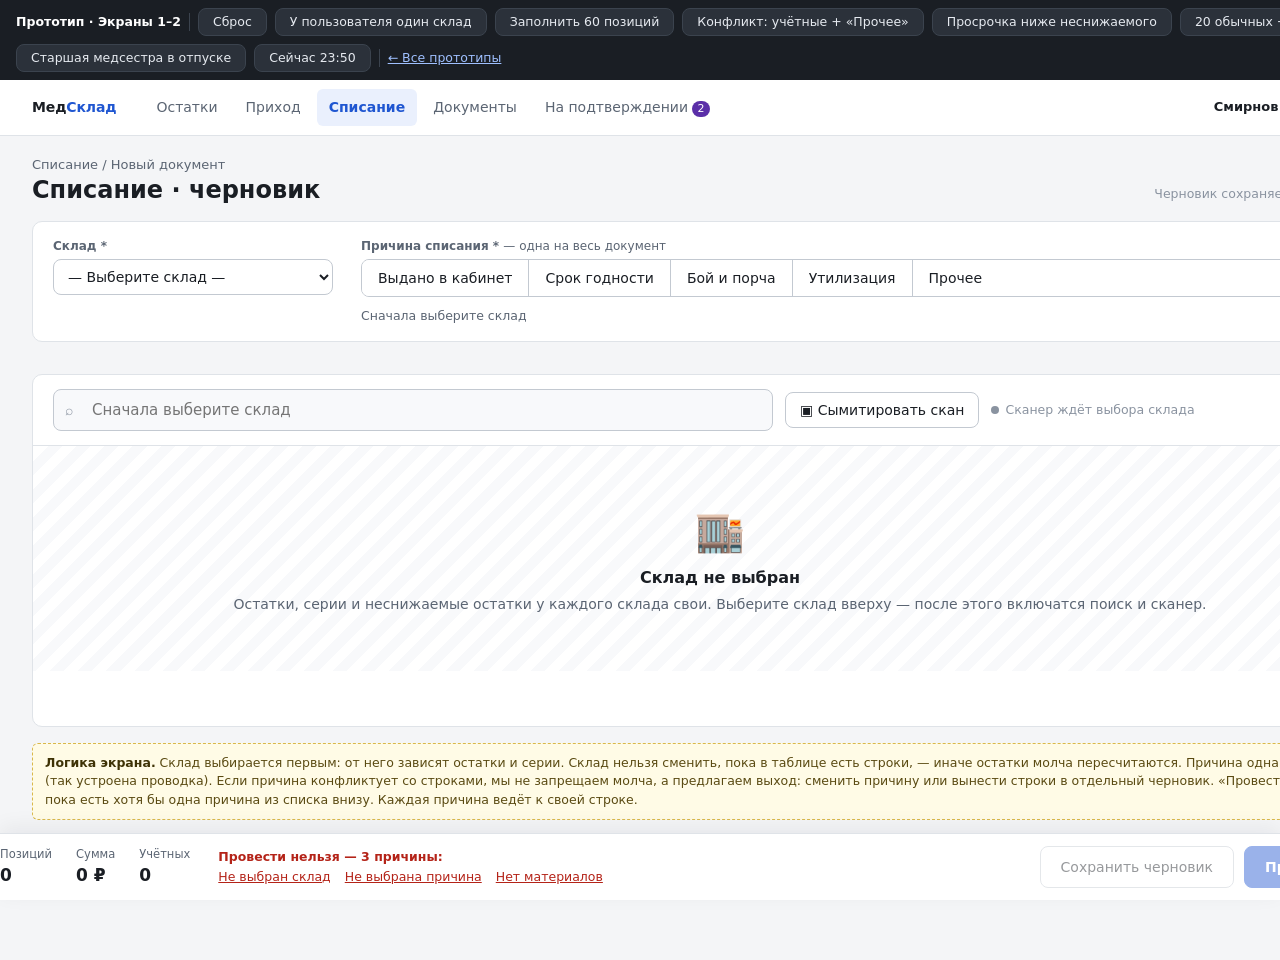
==== prototype/desktop.html @ 16c7b351 "Тестовое задание: разбор, решения и HTML-прототипы списания материалов Co-Authored-By: Claude Opus 5" ====
<!doctype html>
<html lang="ru">
<head>
<meta charset="utf-8">
<meta name="viewport" content="width=1440">
<title>Списание — форма (десктоп)</title>
<link rel="stylesheet" href="assets/style.css">
<style>
  body { min-width: 1440px; }
  .app-header { display: flex; align-items: center; gap: 28px; height: 56px; padding: 0 32px; background: var(--surface); border-bottom: 1px solid var(--border); }
  .logo { font-weight: 800; letter-spacing: -.01em; }
  .logo span { color: var(--accent); }
  .nav { display: flex; gap: 4px; }
  .nav a { padding: 8px 12px; border-radius: 6px; color: var(--muted); text-decoration: none; }
  .nav a.active { background: var(--accent-bg); color: var(--accent); font-weight: 600; }
  .nav .count { display: inline-block; min-width: 18px; padding: 0 5px; margin-left: 4px; border-radius: 9px; background: var(--pku); color: #fff; font-size: 11px; text-align: center; }
  .user { margin-left: auto; color: var(--muted); font-size: 13px; }
  .user b { color: var(--text); }

  .page { width: 1376px; margin: 0 auto; padding: 20px 0 140px; display: flex; flex-direction: column; gap: 16px; }
  .title-row { display: flex; align-items: baseline; gap: 14px; }
  .title-row h1 { font-size: 24px; }
  .crumbs { color: var(--muted); font-size: 13px; }
  .autosave { color: var(--faint); font-size: 12.5px; margin-left: auto; }
  .linked { font-size: 12.5px; }

  .card { background: var(--surface); border: 1px solid var(--border); border-radius: 10px; }
  .doc-head { padding: 16px 20px; display: grid; grid-template-columns: 280px 1fr; gap: 20px 28px; }
  .doc-head .wide { grid-column: 1 / -1; }
  .ro-wh { height: 36px; display: flex; align-items: center; gap: 8px; font-weight: 600; }
  .ro-wh small { color: var(--muted); font-weight: 400; }
  .seg { display: inline-flex; border: 1px solid var(--border-strong); border-radius: var(--radius); overflow: hidden; }
  .seg button { height: 36px; padding: 0 16px; border: 0; border-right: 1px solid var(--border-strong); background: var(--surface); cursor: pointer; display: inline-flex; align-items: center; gap: 6px; }
  .seg button:last-child { border-right: 0; }
  .seg button:hover { background: var(--surface-2); }
  .seg button[aria-pressed="true"] { background: var(--accent); color: #fff; font-weight: 600; }
  .seg button[aria-pressed="true"]::before { content: "✓"; }
  .seg.err { border-color: var(--danger); box-shadow: 0 0 0 1px var(--danger); }
  .seg button .mk { font-size: 11px; color: var(--danger); font-weight: 700; }
  .seg button[aria-pressed="true"] .mk { color: #ffd2cd; }
  .reason-row { display: flex; gap: 20px; align-items: flex-end; flex-wrap: wrap; }
  .ledger { font-size: 12.5px; color: var(--muted); margin-top: 6px; }
  .sub-fields { display: flex; gap: 16px; margin-top: 12px; }

  .table-card { overflow: visible; }
  .toolbar { display: flex; gap: 12px; align-items: center; padding: 14px 20px; border-bottom: 1px solid var(--border); position: relative; }
  .search { position: relative; flex: 1; max-width: 720px; }
  .search .input { width: 100%; height: 42px; padding-left: 38px; font-size: 15px; }
  .search .s-ico { position: absolute; left: 12px; top: 11px; color: var(--faint); }
  .scan-ind { display: inline-flex; align-items: center; gap: 6px; font-size: 12.5px; color: var(--ok); }
  .scan-ind .dot { width: 8px; height: 8px; border-radius: 50%; background: var(--ok); box-shadow: 0 0 0 3px var(--ok-bg); }
  .scan-ind.off { color: var(--faint); } .scan-ind.off .dot { background: var(--faint); box-shadow: none; }
  .filters { margin-left: auto; display: flex; gap: 4px; }
  .filters button { height: 32px; padding: 0 12px; border-radius: 16px; border: 1px solid var(--border); background: var(--surface); cursor: pointer; font-size: 13px; }
  .filters button[aria-pressed="true"] { background: var(--text); color: #fff; border-color: var(--text); }

  .results { position: absolute; left: 0; right: 0; top: 46px; z-index: 30; background: var(--surface); border: 1px solid var(--border-strong); border-radius: 10px; box-shadow: 0 12px 32px rgba(16,24,40,.16); max-height: 460px; overflow: auto; }
  .res { display: grid; grid-template-columns: 1fr 190px 120px; gap: 12px; padding: 10px 14px; border-bottom: 1px solid var(--border); cursor: pointer; align-items: center; }
  .res:last-child { border-bottom: 0; }
  .res.active, .res:hover { background: var(--accent-bg); }
  .res .r-name { font-weight: 500; }
  .res .r-meta { display: flex; gap: 6px; flex-wrap: wrap; margin-top: 4px; font-size: 12px; color: var(--muted); align-items: center; }
  .res .r-stock { font-size: 13px; }
  .res .r-stock small { display: block; color: var(--muted); font-size: 12px; }
  .res-head { padding: 8px 14px; font-size: 12px; color: var(--muted); background: var(--surface-2); border-bottom: 1px solid var(--border); display: flex; justify-content: space-between; }
  .res-empty { padding: 18px 14px; color: var(--muted); }

  .tbl-wrap { max-height: calc(100vh - 330px); min-height: 280px; overflow: auto; }
  table { width: 100%; border-collapse: separate; border-spacing: 0; }
  thead th { position: sticky; top: 0; z-index: 5; background: var(--surface-2); text-align: left; font-size: 12px; font-weight: 600; color: var(--muted); padding: 9px 10px; border-bottom: 1px solid var(--border); white-space: nowrap; }
  td { padding: 10px 10px; vertical-align: top; border-bottom: 1px solid var(--border); }
  tbody.line.has-sub tr.main td { border-bottom: 0; }
  tbody.line tr.sub td { padding-top: 0; }
  tbody.line.is-err { box-shadow: inset 4px 0 0 var(--danger); }
  tbody.line.is-err td:first-child { box-shadow: inset 4px 0 0 var(--danger); }
  tbody.line.is-warn td:first-child { box-shadow: inset 4px 0 0 #d9a441; }
  tbody.line.is-pku td:first-child { background: linear-gradient(90deg, transparent 4px, var(--pku-bg) 4px); }
  tbody.line.flash td { animation: flash 1.4s ease-out; }
  @keyframes flash { from { background: #fff3b0; } to { background: transparent; } }
  .c-n { width: 44px; color: var(--faint); font-variant-numeric: tabular-nums; }
  .c-name { min-width: 360px; }
  .c-unit { width: 64px; color: var(--muted); }
  .c-stock { width: 170px; font-variant-numeric: tabular-nums; }
  .c-qty { width: 190px; }
  .c-ser { width: 230px; }
  .c-st { width: 150px; }
  .c-del { width: 48px; text-align: right; }
  .nm { font-weight: 500; }
  .nm-meta { display: flex; gap: 6px; align-items: center; flex-wrap: wrap; margin-top: 4px; font-size: 12px; color: var(--muted); }
  .stk b { font-size: 14px; }
  .stk small { display: block; color: var(--muted); font-size: 12px; line-height: 1.35; }
  .qty { display: flex; align-items: center; gap: 6px; }
  .qty .input { width: 92px; text-align: right; font-variant-numeric: tabular-nums; }
  .qty .u { color: var(--muted); font-size: 12.5px; }
  .cell-msgs { display: flex; flex-direction: column; gap: 4px; margin-top: 6px; }
  .cell-msgs .lnk { background: none; border: 0; padding: 0; color: var(--accent); cursor: pointer; text-decoration: underline; font-size: 12.5px; }
  .ser .select { width: 100%; }
  .dash { color: var(--faint); }
  .st { display: inline-flex; align-items: center; gap: 6px; font-size: 12.5px; font-weight: 600; white-space: nowrap; }
  .st.ok { color: var(--ok); } .st.err { color: var(--danger); } .st.warn { color: var(--warn); } .st.wait { color: var(--pku); }
  .st .sh { display: inline-grid; place-items: center; width: 18px; height: 18px; font-size: 11px; color: #fff; }
  .st.ok .sh { background: var(--ok); border-radius: 50%; }
  .st.err .sh { background: var(--danger); border-radius: 3px; }
  .st.warn .sh { background: #c98a12; clip-path: polygon(50% 0, 100% 100%, 0 100%); padding-top: 4px; }
  .st.wait .sh { background: var(--pku); border-radius: 3px; transform: rotate(45deg); }
  .st.wait .sh span { transform: rotate(-45deg); }
  .subbox { display: grid; grid-template-columns: 1fr; gap: 6px; margin-left: 44px; padding: 10px 12px; border: 1px dashed #cdb9ef; border-radius: 8px; background: #fbf9ff; }
  .subbox label { font-size: 12px; font-weight: 600; color: var(--pku); }
  .subbox .row { display: flex; gap: 8px; align-items: center; }
  .subbox .input { flex: 1; }
  .chips { display: flex; gap: 6px; flex-wrap: wrap; }
  .chip { height: 26px; padding: 0 10px; border-radius: 13px; border: 1px solid var(--border-strong); background: var(--surface); font-size: 12px; cursor: pointer; }
  .chip:hover { background: var(--surface-2); }

  .empty { padding: 56px 20px; text-align: center; color: var(--muted); }
  .empty .big { font-size: 40px; margin-bottom: 8px; }
  .empty h3 { color: var(--text); font-size: 16px; margin-bottom: 6px; }
  .empty.locked { background: repeating-linear-gradient(-45deg, var(--surface), var(--surface) 10px, var(--surface-2) 10px, var(--surface-2) 20px); }

  .footer { position: fixed; left: 0; right: 0; bottom: 0; z-index: 40; background: var(--surface); border-top: 1px solid var(--border); box-shadow: 0 -6px 20px rgba(16,24,40,.06); }
  .footer-in { width: 1376px; margin: 0 auto; display: flex; gap: 28px; align-items: center; padding: 12px 0; }
  .totals { display: flex; gap: 24px; font-variant-numeric: tabular-nums; }
  .totals div small { display: block; font-size: 11.5px; color: var(--muted); }
  .totals div b { font-size: 17px; }
  .blockers { flex: 1; min-width: 0; font-size: 12.5px; }
  .blockers .bt { font-weight: 700; color: var(--danger); margin-bottom: 2px; }
  .blockers ul { margin: 0; padding: 0; list-style: none; display: flex; gap: 4px 14px; flex-wrap: wrap; }
  .blockers li button { background: none; border: 0; padding: 0; color: var(--danger); text-decoration: underline; cursor: pointer; font-size: 12.5px; }
  .blockers li span { color: var(--danger); }
  .blockers .ready { color: var(--ok); font-weight: 600; }
  .actions { display: flex; gap: 10px; }
  .actions .btn { height: 42px; padding: 0 20px; }

  /* Модалка подтверждения */
  .overlay { position: fixed; inset: 0; z-index: 100; background: rgba(16, 20, 28, .5); display: flex; align-items: flex-start; justify-content: center; padding: 48px 0; overflow: auto; }
  .modal { width: 820px; background: var(--surface); border-radius: 14px; box-shadow: 0 24px 64px rgba(0,0,0,.25); }
  .m-head { padding: 20px 24px 14px; border-bottom: 1px solid var(--border); }
  .m-head h2 { font-size: 20px; }
  .m-sum { display: grid; grid-template-columns: repeat(3, auto); justify-content: start; gap: 4px 32px; margin-top: 12px; font-size: 13px; }
  .m-sum small { display: block; color: var(--muted); font-size: 12px; }
  .m-body { padding: 16px 24px; display: flex; flex-direction: column; gap: 16px; }
  .grp { border: 1px solid var(--border); border-radius: 10px; overflow: hidden; }
  .grp-h { display: flex; gap: 10px; align-items: center; padding: 10px 14px; background: var(--surface-2); border-bottom: 1px solid var(--border); }
  .grp-h b { font-size: 14px; }
  .grp-h .cnt { margin-left: auto; color: var(--muted); font-size: 12.5px; }
  .grp.wait .grp-h { background: var(--pku-bg); }
  .grp ul { list-style: none; margin: 0; padding: 0; max-height: 220px; overflow: auto; }
  .grp li { display: grid; grid-template-columns: 1fr 110px; gap: 10px; padding: 8px 14px; border-bottom: 1px solid var(--border); font-size: 13px; }
  .grp li:last-child { border-bottom: 0; }
  .grp li .q { text-align: right; font-variant-numeric: tabular-nums; font-weight: 600; }
  .grp li .ex { grid-column: 1 / -1; font-size: 12px; color: var(--muted); margin-top: -4px; }
  .grp .after { padding: 10px 14px; font-size: 12.5px; background: var(--surface); border-top: 1px solid var(--border); color: var(--muted); }
  .grp .after b { color: var(--text); }
  .mode { display: flex; flex-direction: column; gap: 8px; }
  .mode label { display: flex; gap: 10px; align-items: flex-start; padding: 10px 12px; border: 1px solid var(--border); border-radius: 8px; cursor: pointer; }
  .mode label:has(input:checked) { border-color: var(--accent); background: var(--accent-bg); }
  .mode small { display: block; color: var(--muted); }
  .irrev { display: flex; gap: 12px; padding: 12px 14px; border-radius: 10px; background: var(--surface-2); border: 1px solid var(--border); }
  .irrev .clock { font-size: 22px; }
  .irrev.late { background: var(--warn-bg); border-color: #f0d49a; }
  .m-foot { display: flex; gap: 10px; justify-content: flex-end; align-items: center; padding: 14px 24px 20px; border-top: 1px solid var(--border); }
  .m-foot .left { margin-right: auto; color: var(--muted); font-size: 12.5px; }
  .m-foot .btn { height: 42px; padding: 0 20px; }
  .res-doc { display: flex; gap: 14px; padding: 14px; border: 1px solid var(--border); border-radius: 10px; align-items: flex-start; }
  .res-doc .num { font-weight: 700; }
</style>
</head>
<body>

<div class="demo-bar">
  <b>Прототип · Экраны 1–2</b>
  <span class="sep"></span>
  <button class="btn" data-demo="reset">Сброс</button>
  <button class="btn" data-demo="one-wh">У пользователя один склад</button>
  <button class="btn" data-demo="fill60">Заполнить 60 позиций</button>
  <button class="btn" data-demo="other-conflict">Конфликт: учётные + «Прочее»</button>
  <button class="btn" data-demo="expired">Просрочка ниже неснижаемого</button>
  <button class="btn" data-demo="twenty-one">20 обычных + 1 учётный</button>
  <span class="sep"></span>
  <button class="btn" data-demo="vacation">Старшая медсестра в отпуске</button>
  <button class="btn" data-demo="late">Сейчас 23:50</button>
  <span class="sep"></span>
  <a href="index.html">← Все прототипы</a>
</div>

<header class="app-header">
  <div class="logo">Мед<span>Склад</span></div>
  <nav class="nav">
    <a href="#">Остатки</a><a href="#">Приход</a><a href="#" class="active">Списание</a><a href="#">Документы</a>
    <a href="deadends.html#nurse">На подтверждении<span class="count">2</span></a>
  </nav>
  <div class="user"><b>Смирнов И. А.</b> · кладовщик</div>
</header>

<main class="page">
  <div>
    <div class="crumbs">Списание / Новый документ</div>
    <div class="title-row">
      <h1>Списание · черновик</h1>
      <span id="linked" class="linked"></span>
      <span class="autosave" id="autosave">Черновик сохраняется автоматически</span>
    </div>
  </div>

  <section class="card doc-head" id="docHead"></section>

  <div id="conflict"></div>

  <section class="card table-card">
    <div class="toolbar">
      <div class="search">
        <span class="s-ico">⌕</span>
        <input id="search" class="input" autocomplete="off" placeholder="Название, артикул или скан штрихкода">
        <div id="results" class="results" hidden></div>
      </div>
      <button class="btn" id="simScan" title="В реальности — сканер, подключённый как клавиатура">▣ Сымитировать скан</button>
      <span class="scan-ind" id="scanInd"><span class="dot"></span>Сканер готов</span>
      <div class="filters" id="filters"></div>
    </div>
    <div class="tbl-wrap" id="tblWrap"></div>
  </section>

  <div class="note">
    <b>Логика экрана.</b> Склад выбирается первым: от него зависят остатки и серии. Склад нельзя сменить, пока в таблице есть строки, — иначе остатки молча пересчитаются.
    Причина одна на документ (так устроена проводка). Если причина конфликтует со строками, мы не запрещаем молча, а предлагаем выход: сменить причину или вынести строки в отдельный черновик.
    «Провести» неактивна, пока есть хотя бы одна причина из списка внизу. Каждая причина ведёт к своей строке.
  </div>
</main>

<footer class="footer"><div class="footer-in" id="footer"></div></footer>
<div id="modalRoot"></div>
<div class="toast-wrap" id="toasts"></div>

<script src="assets/data.js"></script>
<script>
const PKU_SVG = '<svg viewBox="0 0 16 16" fill="currentColor"><path d="M8 0 1.5 2.5v5C1.5 11.6 4.3 15 8 16c3.7-1 6.5-4.4 6.5-8.5v-5L8 0zm0 4a1.5 1.5 0 0 1 1.5 1.5c0 .6-.3 1-.8 1.3L9.5 11h-3l.8-4.2A1.5 1.5 0 0 1 8 4z"/></svg>';
const pkuBadge = () => `<span class="pku">${PKU_SVG}Учётный</span>`;
const esc = s => String(s).replace(/[&<>"]/g, c => ({ '&': '&amp;', '<': '&lt;', '>': '&gt;', '"': '&quot;' }[c]));

const S = {
  oneWh: false, warehouse: null, reason: null, room: '', docComment: '',
  lines: [], filter: 'all', vacation: false, late: false, linked: 0, uid: 1, mode: 'split'
};

const reasonName = id => (REASONS.find(r => r.id === id) || {}).name;
const avail = m => Math.max(0, m.stock - m.min);
const needsApproval = l => { const m = findMaterial(l.mid); return m.accounted && (S.reason === 'broken' || S.reason === 'disposal' || l.series === 'unknown'); };

// ---------- Валидация ----------
function lineIssues(l) {
  const m = findMaterial(l.mid), e = [], w = [];
  const q = l.qty === '' ? null : Number(l.qty);
  if (q === null) e.push({ k: 'qty-empty', t: 'Укажите количество' });
  else if (!(q > 0)) e.push({ k: 'qty-zero', t: 'Количество должно быть больше нуля' });
  else if (q > m.stock) e.push({ k: 'qty-stock', t: `Больше, чем есть на складе: остаток ${m.stock} ${m.unit}. Уменьшите количество.` });
  else if (S.reason === 'expired') {
    if (m.min && m.stock - q < m.min) w.push({ k: 'min-expired', t: `Остаток станет ${m.stock - q} — ниже неснижаемого (${m.min}). Просрочку всё равно нужно списать сегодня. После проведения создадим заявку на пополнение.` });
    if (q > m.expired) w.push({ k: 'exp-data', t: m.expired ? `По данным склада просрочено ${m.expired} ${m.unit}. Проверьте даты на упаковках.` : 'По данным склада просроченных единиц нет — проверьте дату на упаковке.' });
  } else if (m.min && q > avail(m)) {
    e.push({ k: 'qty-min', t: `Ниже неснижаемого остатка: можно списать не больше ${avail(m)} ${m.unit} (неснижаемый — ${m.min}). Если материал просрочен, выберите причину «Срок годности».` });
  }
  if (m.accounted) {
    if (S.reason === 'other') e.push({ k: 'pku-other', t: 'Учётный материал нельзя списать как «Прочее». Выберите другую причину или вынесите строку в отдельный черновик.' });
    if (!l.series) e.push({ k: 'pku-series', t: 'Выберите серию с упаковки' });
    else if (l.series === 'unknown') w.push({ k: 'pku-unknown', t: 'Серию определит старшая медсестра — строка уйдёт ей на подтверждение.' });
    else {
      const s = m.series.find(s => s.no === l.series);
      if (s && q && q > s.qty) e.push({ k: 'pku-series-qty', t: `В серии ${s.no} только ${s.qty} ${m.unit}. Уменьшите количество или добавьте строку с другой серией.`, split: true });
    }
    if (!l.comment.trim()) e.push({ k: 'pku-comment', t: 'Добавьте комментарий: что случилось и кто получил' });
  }
  return { e, w };
}

const ERR_LABEL = {
  'qty-empty': 'не указано количество', 'qty-zero': 'нулевое количество', 'qty-stock': 'больше остатка',
  'qty-min': 'ниже неснижаемого остатка', 'pku-other': 'учётные с причиной «Прочее»', 'pku-series': 'не выбрана серия',
  'pku-series-qty': 'в серии меньше, чем списываем', 'pku-comment': 'нет комментария у учётного'
};

function docBlockers() {
  const b = [];
  if (!S.warehouse) b.push({ t: 'Не выбран склад', go: 'wh' });
  if (!S.reason) b.push({ t: 'Не выбрана причина', go: 'reason' });
  if (S.reason === 'room' && !S.room) b.push({ t: 'Не указан кабинет-получатель', go: 'room' });
  if (S.reason === 'other' && !S.docComment.trim()) b.push({ t: 'Для «Прочее» нужно пояснение', go: 'docComment' });
  if (!S.lines.length) b.push({ t: 'Нет материалов', go: 'search' });
  const byKind = {};
  S.lines.forEach(l => lineIssues(l).e.forEach(x => { (byKind[x.k] = byKind[x.k] || []).push(l.uid); }));
  Object.entries(byKind).forEach(([k, uids]) => b.push({ t: `${uids.length} ${plural(uids.length, 'строка', 'строки', 'строк')}: ${ERR_LABEL[k]}`, line: uids[0] }));
  return b;
}
function plural(n, a, b, c) { const m10 = n % 10, m100 = n % 100; return m10 === 1 && m100 !== 11 ? a : m10 >= 2 && m10 <= 4 && (m100 < 10 || m100 >= 20) ? b : c; }

// ---------- Шапка документа ----------
function renderHead() {
  const el = document.getElementById('docHead');
  const hasPku = S.lines.some(l => findMaterial(l.mid).accounted);
  const wh = S.oneWh
    ? `<div class="field"><label>Склад</label><div class="ro-wh">${WAREHOUSES[0].name} <small>— у вас один склад, выбирать не нужно</small></div></div>`
    : `<div class="field"><label for="wh">Склад *</label>
        <select id="wh" class="select" ${S.lines.length ? 'disabled' : ''}>
          <option value="">— Выберите склад —</option>
          ${WAREHOUSES.map(w => `<option value="${w.id}" ${S.warehouse === w.id ? 'selected' : ''}>${w.name}</option>`).join('')}
        </select>
        ${S.lines.length ? '<span class="msg" style="color:var(--muted)">Чтобы сменить склад, очистите таблицу — остатки на другом складе другие</span>' : ''}
      </div>`;
  const dis = !S.warehouse;
  const r = REASONS.find(x => x.id === S.reason);
  el.innerHTML = `
    ${wh}
    <div class="field" id="reasonField"><label>Причина списания * <span style="font-weight:400">— одна на весь документ</span></label>
      <div class="seg ${S.reason === 'other' && hasPku ? 'err' : ''}" role="group" aria-label="Причина">
        ${REASONS.map(x => `<button type="button" data-reason="${x.id}" aria-pressed="${S.reason === x.id}" ${dis ? 'disabled' : ''}>${x.name}${x.id === 'other' && hasPku ? ' <span class="mk" title="В таблице есть учётные">✕ не для учётных</span>' : ''}</button>`).join('')}
      </div>
      <div class="ledger">${r ? `Бухгалтерия отнесёт на статью: <b>${r.ledger}</b>` : dis ? 'Сначала выберите склад' : 'Причина определяет статью расходов и какие поля нужны'}</div>
      ${S.reason === 'room' ? `<div class="sub-fields"><div class="field" style="width:280px"><label for="room">Кабинет-получатель *</label>
          <select id="room" class="select ${!S.room ? 'err' : ''}"><option value="">— Выберите кабинет —</option>${ROOMS.map(x => `<option ${S.room === x ? 'selected' : ''}>${x}</option>`).join('')}</select>
          ${!S.room ? '<span class="msg err"><span class="ico">✕</span>Укажите, в какой кабинет выдано</span>' : ''}</div></div>` : ''}
      ${S.reason === 'other' ? `<div class="sub-fields"><div class="field" style="width:560px"><label for="docComment">Пояснение к «Прочее» *</label>
          <input id="docComment" class="input ${!S.docComment.trim() ? 'err' : ''}" value="${esc(S.docComment)}" placeholder="Например: образцы для обучения персонала">
          <span class="msg" style="color:var(--muted)">По нему бухгалтер отнесёт расход. Если подходит другая причина — лучше выбрать её.</span></div></div>` : ''}
    </div>`;
  el.querySelector('#wh')?.addEventListener('change', e => { S.warehouse = e.target.value || null; renderAll(); if (S.warehouse) document.getElementById('search').focus(); });
  el.querySelectorAll('[data-reason]').forEach(b => b.addEventListener('click', () => { S.reason = b.dataset.reason; renderAll(); }));
  el.querySelector('#room')?.addEventListener('change', e => { S.room = e.target.value; renderAll(); });
  el.querySelector('#docComment')?.addEventListener('input', e => { S.docComment = e.target.value; e.target.classList.toggle('err', !e.target.value.trim()); renderFooter(); });
}

// ---------- Конфликт причины ----------
function renderConflict() {
  const el = document.getElementById('conflict');
  const pku = S.lines.filter(l => findMaterial(l.mid).accounted);
  if (S.reason === 'other' && pku.length) {
    el.innerHTML = `<div class="banner err"><div class="b-ico">⛔</div><div class="b-body">
      <div class="b-title">«Прочее» не подходит для учётных материалов — в документе их ${pku.length}</div>
      <div>${pku.map(l => esc(findMaterial(l.mid).name)).join('; ')}. Проверяющим нужна конкретная причина. Оставьте «Прочее» для обычных материалов, а учётные вынесите в отдельный черновик — или смените причину для всего документа.</div>
      <div class="b-actions"><button class="btn primary sm" id="splitPku">Вынести учётные (${pku.length}) в новый черновик</button><button class="btn sm" id="changeReason">Сменить причину</button></div>
    </div></div>`;
    el.querySelector('#splitPku').onclick = () => {
      S.linked += pku.length;
      S.lines = S.lines.filter(l => !findMaterial(l.mid).accounted);
      toast(`Создан черновик СП-Ч-0058 с учётными (${pku.length}). Причину выберете в нём.`, 'Открыть');
      renderAll();
    };
    el.querySelector('#changeReason').onclick = () => document.querySelector('[data-reason="room"]').focus();
  } else el.innerHTML = '';
  document.getElementById('linked').innerHTML = S.linked ? `<span class="tag info">↳ Связанный черновик СП-Ч-0058: ${S.linked} учётн.</span>` : '';
}

// ---------- Поиск ----------
let resIdx = 0, resList = [];
const searchEl = document.getElementById('search'), resultsEl = document.getElementById('results');
function renderResults() {
  const q = searchEl.value.trim().toLowerCase();
  if (!q || !S.warehouse) { resultsEl.hidden = true; return; }
  resList = MATERIALS.filter(m => m.name.toLowerCase().includes(q) || m.sku.toLowerCase().includes(q) || m.barcode.includes(q)).slice(0, 8);
  resIdx = Math.min(resIdx, Math.max(0, resList.length - 1));
  resultsEl.hidden = false;
  if (!resList.length) { resultsEl.innerHTML = `<div class="res-empty">Ничего не нашли по «${esc(q)}». Проверьте артикул или найдите по части названия — например, «бинт 7».</div>`; return; }
  resultsEl.innerHTML = `<div class="res-head"><span>Найдено: ${resList.length} · ↑↓ выбрать, Enter — добавить</span><span>Склад: ${WAREHOUSES.find(w => w.id === S.warehouse).name}</span></div>` +
    resList.map((m, i) => {
      const inDoc = S.lines.filter(l => l.mid === m.id).reduce((a, l) => a + (Number(l.qty) || 0), 0);
      const tags = [];
      if (m.accounted) tags.push(pkuBadge());
      if (m.accounted && S.reason === 'other') tags.push('<span class="tag danger">✕ нельзя с «Прочее»</span>');
      if (m.min) tags.push(`<span class="tag warn">▼ Неснижаемый ${m.min}</span>`);
      if (m.expired) tags.push(`<span class="tag danger">⌛ Просрочено ${m.expired}</span>`);
      if (inDoc) tags.push(`<span class="tag info">Уже в документе: ${inDoc}</span>`);
      return `<div class="res ${i === resIdx ? 'active' : ''}" data-i="${i}">
        <div><div class="r-name">${esc(m.name)}</div><div class="r-meta">${m.sku}${tags.join('')}</div></div>
        <div class="r-stock">Остаток <b>${m.stock}</b> ${m.unit}<small>${m.min ? `можно списать ${avail(m)}` : 'можно списать всё'}${m.accounted ? ` · серий: ${m.series.filter(s => s.qty).length}` : ''}</small></div>
        <div style="text-align:right"><button class="btn sm" tabindex="-1">+ Добавить</button></div>
      </div>`;
    }).join('');
  resultsEl.querySelectorAll('.res').forEach(r => r.addEventListener('mousedown', e => { e.preventDefault(); addMaterial(resList[+r.dataset.i].id, { focusQty: true }); }));
}
searchEl.addEventListener('input', () => { resIdx = 0; renderResults(); });
searchEl.addEventListener('focus', renderResults);
searchEl.addEventListener('blur', () => setTimeout(() => resultsEl.hidden = true, 120));
searchEl.addEventListener('keydown', e => {
  if (e.key === 'ArrowDown') { resIdx = Math.min(resIdx + 1, resList.length - 1); renderResults(); e.preventDefault(); }
  if (e.key === 'ArrowUp') { resIdx = Math.max(resIdx - 1, 0); renderResults(); e.preventDefault(); }
  if (e.key === 'Escape') { resultsEl.hidden = true; }
  if (e.key === 'Enter') {
    const q = searchEl.value.trim();
    const byCode = MATERIALS.find(m => m.barcode === q);
    if (byCode) { addMaterial(byCode.id, { scanned: true }); return; }
    if (resList[resIdx]) addMaterial(resList[resIdx].id, { focusQty: true });
  }
});

const scanQueue = ['m3', 'm5', 'a1', 'm3', 'm6', 'a3', 'm1'];
let scanI = 0;
document.getElementById('simScan').onclick = () => {
  if (!S.warehouse) { toast('Сначала выберите склад — сканер включится после этого'); return; }
  const m = findMaterial(scanQueue[scanI++ % scanQueue.length]);
  searchEl.value = m.barcode;
  addMaterial(m.id, { scanned: true });
};

function addMaterial(mid, { scanned, focusQty } = {}) {
  const m = findMaterial(mid);
  const existing = !m.accounted && S.lines.find(l => l.mid === mid);
  let uid;
  if (existing) {
    existing.qty = String((Number(existing.qty) || 0) + 1);
    uid = existing.uid;
    toast(`${m.name.slice(0, 48)}… уже в документе — количество +1 (теперь ${existing.qty})`);
  } else {
    uid = S.uid++;
    S.lines.push({ uid, mid, qty: scanned ? '1' : '', series: m.accounted && m.series.filter(s => s.qty).length === 1 ? m.series.find(s => s.qty).no : '', comment: '' });
    if (m.accounted && S.reason === 'other') toast('Учётный добавлен, но «Прочее» для него не подходит — см. предупреждение сверху');
  }
  searchEl.value = ''; resultsEl.hidden = true;
  if (S.filter !== 'all') S.filter = 'all';
  renderAll();
  const tb = document.querySelector(`tbody[data-uid="${uid}"]`);
  if (tb) { tb.classList.add('flash'); tb.scrollIntoView({ block: 'nearest' }); }
  if (focusQty && tb) tb.querySelector('.qty input').focus(); else searchEl.focus();
}

// ---------- Таблица ----------
function lineState(l) {
  const { e, w } = lineIssues(l);
  if (e.length) return { cls: 'err', html: `<span class="st err"><span class="sh">✕</span>${e.length} ${plural(e.length, 'ошибка', 'ошибки', 'ошибок')}</span>` };
  if (needsApproval(l)) return { cls: 'wait', html: `<span class="st wait"><span class="sh"><span>◆</span></span>На подтверждение</span>` };
  if (w.length) return { cls: 'warn', html: `<span class="st warn"><span class="sh">!</span>Проверьте</span>` };
  return { cls: 'ok', html: `<span class="st ok"><span class="sh">✓</span>Готово</span>` };
}

function stockCell(m) {
  const lines = [];
  if (S.reason === 'expired') lines.push(m.expired ? `просрочено ${m.expired}` : 'просроченных нет');
  else if (m.min) lines.push(`можно ${avail(m)} · неснижаемый ${m.min}`);
  else lines.push('можно списать всё');
  return `<div class="stk"><b>${m.stock}</b> ${m.unit}<small>${lines.join('<br>')}</small></div>`;
}

function msgsHtml(l) {
  const { e, w } = lineIssues(l);
  return e.map(x => `<span class="msg err"><span class="ico">✕</span><span>${x.t}${x.split ? ` <button class="lnk" data-split="${l.uid}">Разделить по сериям</button>` : ''}</span></span>`).join('') +
         w.map(x => `<span class="msg warn"><span class="ico">!</span><span>${x.t}</span></span>`).join('');
}

function lineHtml(l, n) {
  const m = findMaterial(l.mid), st = lineState(l), iss = lineIssues(l);
  const qErr = iss.e.some(x => x.k.startsWith('qty')), qWarn = iss.w.some(x => x.k === 'min-expired');
  const serErr = iss.e.some(x => x.k.startsWith('pku-series'));
  const comErr = iss.e.some(x => x.k === 'pku-comment');
  return `<tbody class="line ${m.accounted ? 'has-sub is-pku' : ''} is-${st.cls}" data-uid="${l.uid}">
    <tr class="main">
      <td class="c-n">${n}</td>
      <td class="c-name"><div class="nm">${esc(m.name)}</div><div class="nm-meta">${m.sku}${m.accounted ? pkuBadge() : ''}${m.min ? `<span class="tag warn">▼ Неснижаемый ${m.min}</span>` : ''}${m.expired ? `<span class="tag danger">⌛ Просрочено ${m.expired}</span>` : ''}</div></td>
      <td class="c-unit">${m.unit}</td>
      <td class="c-stock">${stockCell(m)}</td>
      <td class="c-qty"><div class="qty"><input class="input ${qErr ? 'err' : qWarn ? 'warn' : ''}" inputmode="decimal" value="${esc(l.qty)}" aria-label="Количество" data-f="qty"><span class="u">${m.unit}</span></div>
        <div class="cell-msgs" data-msgs>${msgsHtml(l)}</div></td>
      <td class="c-ser ser">${m.accounted ? `<select class="select ${serErr ? 'err' : ''}" data-f="series" aria-label="Серия">
          <option value="">— Серия с упаковки —</option>
          ${m.series.map(s => `<option value="${s.no}" ${l.series === s.no ? 'selected' : ''} ${!s.qty ? 'disabled' : ''}>${s.no} · ${s.qty} ${m.unit} · до ${s.exp}${!s.qty ? ' (нет на остатке)' : ''}</option>`).join('')}
          <option value="unknown" ${l.series === 'unknown' ? 'selected' : ''}>Серия нечитаема → решит медсестра</option>
        </select>` : '<span class="dash">не требуется</span>'}</td>
      <td class="c-st" data-st>${st.html}</td>
      <td class="c-del"><button class="btn icon ghost" data-del="${l.uid}" title="Удалить строку" aria-label="Удалить строку">🗑</button></td>
    </tr>
    ${m.accounted ? `<tr class="sub"><td colspan="8"><div class="subbox">
      <label for="c${l.uid}">Комментарий к учётному * — что случилось и кто получил</label>
      <div class="row"><input id="c${l.uid}" class="input ${comErr ? 'err' : ''}" data-f="comment" value="${esc(l.comment)}" placeholder="Например: выдан процедурной сестре Кузнецовой О. В. для пациента по назначению">
      </div>
      <div class="chips">${['Разбита ампула при выдаче', 'Выдано по назначению врача', 'Истёк срок годности', 'Повреждена упаковка при приёмке'].map(c => `<button class="chip" data-chip="${l.uid}">${c}</button>`).join('')}</div>
    </div></td></tr>` : ''}
  </tbody>`;
}

function renderTable() {
  const wrap = document.getElementById('tblWrap');
  const si = document.getElementById('scanInd');
  searchEl.disabled = !S.warehouse;
  searchEl.placeholder = S.warehouse ? 'Название, артикул или скан штрихкода' : 'Сначала выберите склад';
  si.className = 'scan-ind' + (S.warehouse ? '' : ' off');
  si.lastChild.textContent = S.warehouse ? 'Сканер готов' : 'Сканер ждёт выбора склада';

  const errN = S.lines.filter(l => lineIssues(l).e.length).length;
  const pkuN = S.lines.filter(l => findMaterial(l.mid).accounted).length;
  document.getElementById('filters').innerHTML = S.lines.length ? [
    ['all', `Все · ${S.lines.length}`], ['err', `С ошибками · ${errN}`], ['pku', `Учётные · ${pkuN}`]
  ].map(([k, t]) => `<button data-filter="${k}" aria-pressed="${S.filter === k}">${t}</button>`).join('') : '';
  document.querySelectorAll('[data-filter]').forEach(b => b.onclick = () => { S.filter = b.dataset.filter; renderTable(); });

  if (!S.warehouse) {
    wrap.innerHTML = `<div class="empty locked"><div class="big">🏬</div><h3>Склад не выбран</h3>Остатки, серии и неснижаемые остатки у каждого склада свои. Выберите склад вверху — после этого включатся поиск и сканер.</div>`;
    return;
  }
  if (!S.lines.length) {
    wrap.innerHTML = `<div class="empty"><div class="big">▣</div><h3>Пока пусто — отсканируйте первую упаковку</h3>Сканер уже слушает. Или начните вводить название или артикул в поиске. Повторный скан того же товара добавит +1 к количеству.</div>`;
    return;
  }
  let rows = S.lines.map((l, i) => ({ l, n: i + 1 }));
  if (S.filter === 'err') rows = rows.filter(r => lineIssues(r.l).e.length);
  if (S.filter === 'pku') rows = rows.filter(r => findMaterial(r.l.mid).accounted);
  wrap.innerHTML = `<table>
    <thead><tr><th class="c-n">№</th><th class="c-name">Наименование</th><th class="c-unit">Ед.</th><th class="c-stock">Остаток на складе</th><th class="c-qty">Количество</th><th class="c-ser">Серия</th><th class="c-st">Статус</th><th class="c-del"></th></tr></thead>
    ${rows.map(r => lineHtml(r.l, r.n)).join('')}
  </table>${!rows.length ? '<div class="empty"><h3>Ошибок нет ✓</h3>Все строки готовы к проведению.</div>' : ''}`;
  bindTable(wrap);
}

function updateLineLive(tb, l) {
  tb.querySelector('[data-msgs]').innerHTML = msgsHtml(l);
  const st = lineState(l);
  tb.querySelector('[data-st]').innerHTML = st.html;
  tb.className = tb.className.replace(/is-(ok|err|warn|wait)/, 'is-' + st.cls);
  const iss = lineIssues(l);
  const qi = tb.querySelector('[data-f="qty"]');
  qi.classList.toggle('err', iss.e.some(x => x.k.startsWith('qty')));
  qi.classList.toggle('warn', iss.w.some(x => x.k === 'min-expired'));
  const ci = tb.querySelector('[data-f="comment"]');
  if (ci) ci.classList.toggle('err', iss.e.some(x => x.k === 'pku-comment'));
  bindSplit(tb);
}
function bindSplit(root) {
  root.querySelectorAll('[data-split]').forEach(b => b.onclick = () => {
    const l = S.lines.find(x => x.uid === +b.dataset.split), m = findMaterial(l.mid);
    const s = m.series.find(s => s.no === l.series), rest = Number(l.qty) - s.qty;
    l.qty = String(s.qty);
    const other = m.series.find(x => x.no !== s.no && x.qty);
    const idx = S.lines.indexOf(l);
    S.lines.splice(idx + 1, 0, { uid: S.uid++, mid: l.mid, qty: String(rest), series: other ? other.no : '', comment: l.comment });
    renderAll();
  });
}
function bindTable(wrap) {
  wrap.querySelectorAll('tbody.line').forEach(tb => {
    const l = S.lines.find(x => x.uid === +tb.dataset.uid);
    tb.querySelectorAll('[data-f]').forEach(inp => {
      const f = inp.dataset.f;
      inp.addEventListener(inp.tagName === 'SELECT' ? 'change' : 'input', () => {
        l[f] = inp.value;
        if (f === 'series') renderAll(); else { updateLineLive(tb, l); renderFooter(); renderFilterCounts(); }
      });
      if (f === 'qty') inp.addEventListener('keydown', e => { if (e.key === 'Enter') searchEl.focus(); });
    });
    tb.querySelectorAll('[data-chip]').forEach(c => c.onclick = () => {
      l.comment = l.comment ? l.comment + '; ' + c.textContent : c.textContent;
      const ci = tb.querySelector('[data-f="comment"]'); ci.value = l.comment; ci.focus();
      updateLineLive(tb, l); renderFooter(); renderFilterCounts();
    });
    tb.querySelector('[data-del]').onclick = () => {
      const i = S.lines.indexOf(l); S.lines.splice(i, 1); renderAll();
      toast('Строка удалена', 'Вернуть', () => { S.lines.splice(i, 0, l); renderAll(); });
    };
    bindSplit(tb);
  });
}
function renderFilterCounts() {
  const errN = S.lines.filter(l => lineIssues(l).e.length).length;
  const b = document.querySelector('[data-filter="err"]'); if (b) b.textContent = `С ошибками · ${errN}`;
}

// ---------- Подвал ----------
function renderFooter() {
  const sum = S.lines.reduce((a, l) => a + (Number(l.qty) || 0) * findMaterial(l.mid).price, 0);
  const pku = S.lines.filter(l => findMaterial(l.mid).accounted).length;
  const appr = S.lines.filter(needsApproval).length;
  const bl = docBlockers();
  document.getElementById('footer').innerHTML = `
    <div class="totals">
      <div><small>Позиций</small><b>${S.lines.length}</b></div>
      <div><small>Сумма</small><b>${fmtMoney(sum)}</b></div>
      <div><small>Учётных</small><b>${pku}</b>${appr ? ` <span class="tag" style="color:var(--pku)">◆ ${appr} на подтверждение</span>` : ''}</div>
    </div>
    <div class="blockers">${bl.length
      ? `<div class="bt">Провести нельзя — ${bl.length} ${plural(bl.length, 'причина', 'причины', 'причин')}:</div><ul>${bl.map((b, i) => `<li>${b.line || b.go ? `<button data-bl="${i}">${b.t}</button>` : `<span>${b.t}</span>`}</li>`).join('')}</ul>`
      : `<span class="ready">✓ Всё заполнено — можно проводить</span>`}</div>
    <div class="actions">
      <button class="btn" id="saveDraft" ${!S.warehouse ? 'disabled' : ''}>Сохранить черновик</button>
      <button class="btn primary" id="post" ${bl.length ? 'disabled' : ''}>Провести…</button>
    </div>`;
  document.querySelectorAll('[data-bl]').forEach(btn => btn.onclick = () => {
    const b = bl[+btn.dataset.bl];
    if (b.line) {
      if (S.filter !== 'all' && S.filter !== 'err') { S.filter = 'all'; renderTable(); }
      const tb = document.querySelector(`tbody[data-uid="${b.line}"]`);
      tb.scrollIntoView({ block: 'center', behavior: 'smooth' }); tb.classList.remove('flash'); void tb.offsetWidth; tb.classList.add('flash');
      (tb.querySelector('.err') || tb.querySelector('input')).focus({ preventScroll: true });
    } else {
      const map = { wh: '#wh', reason: '[data-reason]', room: '#room', docComment: '#docComment', search: '#search' };
      const t = document.querySelector(map[b.go]); t?.focus(); t?.scrollIntoView({ block: 'center' });
    }
  });
  document.getElementById('saveDraft').onclick = () => { toast('Черновик сохранён. Найти его можно в «Документы → Черновики»'); document.getElementById('autosave').textContent = 'Сохранено в ' + clock(); };
  document.getElementById('post').onclick = openConfirm;
}

// ---------- Экран 2: Подтверждение ----------
function clock() { return S.late ? '23:50' : '14:20'; }
function openConfirm() {
  const now = S.reason, wh = WAREHOUSES.find(w => w.id === S.warehouse);
  const appr = S.lines.filter(needsApproval), direct = S.lines.filter(l => !needsApproval(l));
  const who = S.vacation ? `<b>${DEPUTY.name}</b> — ${DEPUTY.role} ${APPROVER.name} (в отпуске)` : `<b>${APPROVER.name}</b>, ${APPROVER.role}`;
  const item = l => { const m = findMaterial(l.mid); return `<li><div>${esc(m.name)} ${m.accounted ? pkuBadge() : ''}</div><div class="q">${l.qty} ${m.unit}</div>${m.accounted ? `<div class="ex">Серия: <b>${l.series === 'unknown' ? 'нечитаема — определит медсестра' : l.series}</b> · «${esc(l.comment)}»</div>` : ''}</li>`; };
  const mixed = appr.length && direct.length;
  const minLeft = S.late ? 9 : 579;
  const rootEl = document.getElementById('modalRoot');
  const draw = () => {
    const split = S.mode === 'split' || !mixed;
    const directGroup = direct.length ? `<div class="grp"><div class="grp-h"><span class="st ok"><span class="sh">✓</span></span><b>${split ? 'Спишется сразу' : 'Ждёт подтверждения вместе с учётными'}</b><span class="cnt">${direct.length} поз. · документ ${split ? 'СП-0142' : 'СП-0142'}</span></div><ul>${direct.map(item).join('')}</ul>
      <div class="after">${split ? 'После проведения <b>остатки уменьшатся сразу</b>.' : 'Пока медсестра не ответит, <b>эти материалы тоже будут в резерве</b> — кладовщик не сможет списать их другим документом.'}${direct.some(l => { const m = findMaterial(l.mid); return S.reason === 'expired' && m.min && m.stock - l.qty < m.min; }) ? ' Для позиций ниже неснижаемого остатка <b>создадим заявку на пополнение</b>.' : ''}</div></div>` : '';
    const apprGroup = appr.length ? `<div class="grp wait"><div class="grp-h"><span class="st wait"><span class="sh"><span>◆</span></span></span><b>Уйдёт на подтверждение</b><span class="cnt">${appr.length} поз. · ${split && mixed ? 'отдельный документ СП-0143' : 'документ СП-0142'}</span></div><ul>${appr.map(item).join('')}</ul>
      <div class="after">Запрос получит ${who} — в разделе «На подтверждении» и push-уведомлением. Пока она не ответила, количество <b>в резерве</b>: числится на остатке, но списать его другим документом нельзя. Если отклонит — резерв снимется, вы получите уведомление с причиной.</div></div>` : '';
    rootEl.innerHTML = `<div class="overlay" id="ov"><div class="modal" role="dialog" aria-modal="true" aria-labelledby="mt">
      <div class="m-head"><h2 id="mt">Проверьте перед проведением</h2>
        <div class="m-sum"><div><small>Склад</small>${wh.name}</div><div><small>Причина</small>${reasonName(now)}${S.reason === 'other' ? ` — «${esc(S.docComment)}»` : ''}</div>${S.reason === 'room' ? `<div><small>Кабинет-получатель</small>${S.room}</div>` : '<div></div>'}</div>
      </div>
      <div class="m-body">
        ${mixed ? `<div class="mode"><b>В документе есть и обычные, и учётные материалы, которым нужно подтверждение</b>
          <label><input type="radio" name="mode" value="split" ${S.mode === 'split' ? 'checked' : ''}><span><b>Разделить на два документа</b> (рекомендуем)<small>Обычные (${direct.length}) спишутся сейчас, учётные (${appr.length}) — после подтверждения. Причина у обоих одна: «${reasonName(now)}».</small></span></label>
          <label><input type="radio" name="mode" value="single" ${S.mode === 'single' ? 'checked' : ''}><span><b>Одним документом</b><small>Весь документ, включая ${direct.length} обычных позиций, будет ждать подтверждения.</small></span></label></div>` : ''}
        ${directGroup}${apprGroup}
        <div class="irrev ${S.late ? 'late' : ''}"><div class="clock">${S.late ? '⏰' : '🔒'}</div><div>
          <b>Изменить проведённое списание нельзя.</b> Можно только отменить его целиком — <b>до 23:59 сегодня</b> (${S.late ? '<b>осталось 9 минут</b>' : `осталось ${Math.floor(minLeft / 60)} ч ${minLeft % 60} мин`}).${appr.length ? ' Отмена документа с учётными тоже потребует подтверждения медсестры.' : ''}
          ${S.late ? '<div style="margin-top:6px">После полуночи исправить ошибку можно будет только корректирующим документом (сторно). Если сомневаетесь в количествах — сохраните черновик и проверьте. Просрочку при этом нужно провести сегодня.</div>' : ''}
        </div></div>
      </div>
      <div class="m-foot"><span class="left">Время на сервере: ${clock()}</span>
        <button class="btn" id="back">← Вернуться к редактированию</button>
        <button class="btn primary" id="doPost">${split && mixed ? `Провести ${direct.length} и отправить ${appr.length} на подтверждение` : appr.length ? 'Отправить на подтверждение' : `Провести списание (${direct.length})`}</button>
      </div></div></div>`;
    rootEl.querySelectorAll('[name="mode"]').forEach(r => r.onchange = () => { S.mode = r.value; draw(); });
    rootEl.querySelector('#back').onclick = closeModal;
    rootEl.querySelector('#ov').onclick = e => { if (e.target.id === 'ov') closeModal(); };
    rootEl.querySelector('#doPost').onclick = () => showPosted(split, direct, appr, who);
  };
  draw();
  document.addEventListener('keydown', escClose);
}
function escClose(e) { if (e.key === 'Escape') closeModal(); }
function closeModal() { document.getElementById('modalRoot').innerHTML = ''; document.removeEventListener('keydown', escClose); }

function showPosted(split, direct, appr, who) {
  const mixed = appr.length && direct.length;
  const docs = [];
  if (direct.length && (split || !mixed)) docs.push(`<div class="res-doc"><span class="st ok"><span class="sh">✓</span></span><div style="flex:1"><div class="num">СП-0142 проведён · ${direct.length} поз.</div><div style="color:var(--muted);font-size:13px">Остатки уменьшены. Отменить можно до 23:59 сегодня.</div></div><button class="btn danger sm" id="cancel1">Отменить списание</button></div>`);
  if (appr.length) docs.push(`<div class="res-doc"><span class="st wait"><span class="sh"><span>◆</span></span></span><div style="flex:1"><div class="num">${split && mixed ? 'СП-0143' : 'СП-0142'} ждёт подтверждения · ${split && mixed ? appr.length : appr.length + direct.length} поз.</div><div style="color:var(--muted);font-size:13px">Запрос у: ${who}. Количество в резерве. Ждать не нужно — сообщим о решении.</div></div><button class="btn sm" id="remind">Напомнить</button></div>`);
  document.getElementById('modalRoot').innerHTML = `<div class="overlay"><div class="modal">
    <div class="m-head"><h2>Готово</h2></div>
    <div class="m-body">${docs.join('')}</div>
    <div class="m-foot"><button class="btn" id="toDocs">К списку документов</button><button class="btn primary" id="newDoc">Новое списание</button></div></div></div>`;
  const c1 = document.getElementById('cancel1');
  if (c1) c1.onclick = () => { c1.outerHTML = '<span class="tag">Отменено · остатки возвращены</span>'; };
  const rm = document.getElementById('remind'); if (rm) rm.onclick = () => { rm.outerHTML = '<span class="tag info">Напоминание отправлено</span>'; };
  document.getElementById('newDoc').onclick = () => { closeModal(); resetDoc(); };
  document.getElementById('toDocs').onclick = () => { closeModal(); resetDoc(); };
}

// ---------- Общее ----------
function renderAll() { renderHead(); renderConflict(); renderTable(); renderFooter(); }
function toast(text, action, fn) {
  const t = document.createElement('div'); t.className = 'toast';
  t.innerHTML = `<span>${esc(text)}</span>${action ? `<button>${action}</button>` : ''}`;
  if (action) t.querySelector('button').onclick = () => { fn && fn(); t.remove(); };
  document.getElementById('toasts').appendChild(t); setTimeout(() => t.remove(), 5000);
}
function resetDoc() { Object.assign(S, { warehouse: S.oneWh ? 'main' : null, reason: null, room: '', docComment: '', lines: [], filter: 'all', linked: 0, mode: 'split' }); renderAll(); }

const L = (mid, qty, series = '', comment = '') => ({ uid: S.uid++, mid, qty: String(qty), series, comment });
const demos = {
  reset() { S.oneWh = false; S.vacation = false; S.late = false; resetDoc(); },
  'one-wh'() { S.oneWh = !S.oneWh; resetDoc(); },
  fill60() {
    S.warehouse = S.warehouse || 'main'; S.reason = 'room'; S.room = '101 · Процедурный';
    S.lines = MATERIALS.slice(0, 60).map((m, i) => L(m.id, m.accounted ? 1 : (i % 7 === 3 ? '' : (i % 11 === 5 ? m.stock + 5 : 2)), m.accounted && i !== 12 ? m.series[0].no : '', m.accounted && i % 2 ? 'Выдано по назначению врача' : ''));
  },
  'other-conflict'() {
    S.warehouse = 'main'; S.reason = 'other'; S.docComment = 'Всё за день';
    S.lines = [L('m3', 4), L('m5', 20), L('a1', 2, 'М-230411', 'Разбиты при выдаче'), L('m7', 1), L('a3', 1, 'С-0924', 'Пролит')];
  },
  expired() {
    S.warehouse = 'main'; S.reason = 'expired';
    S.lines = [L('m6', 8), L('m10', 12)];
  },
  'twenty-one'() {
    S.warehouse = 'main'; S.reason = 'broken';
    S.lines = MATERIALS.filter(m => !m.accounted && !m.min).slice(0, 20).map(m => L(m.id, 1)).concat([L('a1', 1, 'М-230411', 'Разбита ампула при выдаче')]);
  },
  vacation() { S.vacation = !S.vacation; },
  late() { S.late = !S.late; }
};
document.querySelectorAll('[data-demo]').forEach(b => b.onclick = () => {
  demos[b.dataset.demo]();
  document.querySelector('[data-demo="vacation"]').classList.toggle('on', S.vacation);
  document.querySelector('[data-demo="late"]').classList.toggle('on', S.late);
  document.querySelector('[data-demo="one-wh"]').classList.toggle('on', S.oneWh);
  closeModal(); renderAll();
});

renderAll();
</script>
</body>
</html>
---- prototype/assets/style.css ----
:root {
  --bg: #f4f5f7;
  --surface: #ffffff;
  --surface-2: #f8f9fb;
  --border: #dfe3e8;
  --border-strong: #c3c9d1;
  --text: #1a1e24;
  --muted: #5b6573;
  --faint: #8a93a0;
  --accent: #1f56d1;
  --accent-bg: #eaf0fd;
  --danger: #b42318;
  --danger-bg: #fdeceb;
  --warn: #8a5300;
  --warn-bg: #fff4dc;
  --ok: #1b7a3a;
  --ok-bg: #e7f5ec;
  --pku: #5b2fa8;
  --pku-bg: #f1ebfb;
  --radius: 8px;
  --shadow: 0 1px 2px rgba(16, 24, 40, .06), 0 4px 12px rgba(16, 24, 40, .06);
  --font: "Inter", "Segoe UI", system-ui, -apple-system, Roboto, Arial, sans-serif;
}

* { box-sizing: border-box; }
html, body { margin: 0; }
body { font: 14px/1.45 var(--font); color: var(--text); background: var(--bg); }
button, input, select, textarea { font: inherit; color: inherit; }
a { color: var(--accent); }
h1, h2, h3, h4 { margin: 0; line-height: 1.25; }

.btn {
  display: inline-flex; align-items: center; justify-content: center; gap: 6px;
  height: 36px; padding: 0 14px; border-radius: var(--radius);
  border: 1px solid var(--border-strong); background: var(--surface); cursor: pointer; white-space: nowrap;
}
.btn:hover { background: var(--surface-2); }
.btn:focus-visible, input:focus-visible, select:focus-visible, textarea:focus-visible { outline: 2px solid var(--accent); outline-offset: 1px; }
.btn.primary { background: var(--accent); border-color: var(--accent); color: #fff; font-weight: 600; }
.btn.primary:hover { filter: brightness(1.08); }
.btn.danger { color: var(--danger); border-color: #e7b4ae; }
.btn.ghost { border-color: transparent; background: transparent; }
.btn.ghost:hover { background: var(--surface-2); }
.btn[disabled] { opacity: .45; cursor: not-allowed; filter: none; }
.btn.sm { height: 28px; padding: 0 10px; font-size: 13px; }
.btn.icon { width: 32px; padding: 0; }

.field { display: flex; flex-direction: column; gap: 4px; }
.field > label { font-size: 12px; font-weight: 600; color: var(--muted); }
.input, .select, .textarea {
  height: 36px; padding: 0 10px; border: 1px solid var(--border-strong); border-radius: var(--radius); background: var(--surface); min-width: 0;
}
.textarea { height: auto; padding: 8px 10px; resize: vertical; }
.input.err, .select.err, .textarea.err { border-color: var(--danger); box-shadow: 0 0 0 1px var(--danger) inset; }
.input.warn { border-color: #d9a441; }
.input[disabled], .select[disabled] { background: var(--surface-2); color: var(--faint); }

/* Учётный: отличие формой + текстом + цветом */
.pku {
  display: inline-flex; align-items: center; gap: 4px; padding: 1px 7px 1px 5px;
  border: 1.5px solid var(--pku); border-radius: 4px; color: var(--pku); background: var(--pku-bg);
  font-size: 11px; font-weight: 700; letter-spacing: .02em; text-transform: uppercase; white-space: nowrap;
}
.pku svg { width: 12px; height: 12px; }
.tag {
  display: inline-flex; align-items: center; gap: 4px; padding: 1px 7px; border-radius: 4px;
  font-size: 12px; background: var(--surface-2); border: 1px solid var(--border); color: var(--muted); white-space: nowrap;
}
.tag.warn { background: var(--warn-bg); border-color: #f0d49a; color: var(--warn); }
.tag.danger { background: var(--danger-bg); border-color: #f2c0bb; color: var(--danger); }
.tag.ok { background: var(--ok-bg); border-color: #bfe3cb; color: var(--ok); }
.tag.info { background: var(--accent-bg); border-color: #c5d5f8; color: var(--accent); }

.msg { display: flex; gap: 6px; align-items: flex-start; font-size: 12.5px; line-height: 1.35; }
.msg.err { color: var(--danger); }
.msg.warn { color: var(--warn); }
.msg .ico { flex: none; font-weight: 700; }

.banner { display: flex; gap: 12px; align-items: flex-start; padding: 12px 14px; border-radius: var(--radius); border: 1px solid; }
.banner.err { background: var(--danger-bg); border-color: #f2c0bb; }
.banner.warn { background: var(--warn-bg); border-color: #f0d49a; }
.banner.info { background: var(--accent-bg); border-color: #c5d5f8; }
.banner.ok { background: var(--ok-bg); border-color: #bfe3cb; }
.banner .b-ico { font-size: 18px; line-height: 1; flex: none; }
.banner .b-body { flex: 1; min-width: 0; }
.banner .b-title { font-weight: 600; margin-bottom: 2px; }
.banner .b-actions { display: flex; gap: 8px; margin-top: 8px; flex-wrap: wrap; }

.note {
  background: #fffbe6; border: 1px dashed #d9b84a; border-radius: 6px; padding: 10px 12px; font-size: 12.5px; color: #5a4a12;
}
.note b { color: #3e3205; }

.demo-bar {
  position: sticky; top: 0; z-index: 50; display: flex; gap: 8px; align-items: center; flex-wrap: wrap;
  padding: 8px 16px; background: #1a1e24; color: #cfd5de; font-size: 12.5px;
}
.demo-bar b { color: #fff; }
.demo-bar .btn { height: 28px; font-size: 12.5px; background: #2b313a; border-color: #3b434e; color: #e6eaf0; }
.demo-bar .btn:hover { background: #363e49; }
.demo-bar .btn.on { background: #e6eaf0; color: #1a1e24; }
.demo-bar a { color: #9fc0ff; }
.demo-bar .sep { width: 1px; height: 18px; background: #3b434e; }

.toast-wrap { position: fixed; left: 50%; bottom: 24px; transform: translateX(-50%); z-index: 200; display: flex; flex-direction: column; gap: 8px; align-items: center; }
.toast { background: #1a1e24; color: #fff; padding: 10px 16px; border-radius: 8px; box-shadow: var(--shadow); font-size: 13.5px; display: flex; gap: 12px; align-items: center; }
.toast button { background: none; border: 0; color: #9fc0ff; cursor: pointer; font-weight: 600; }
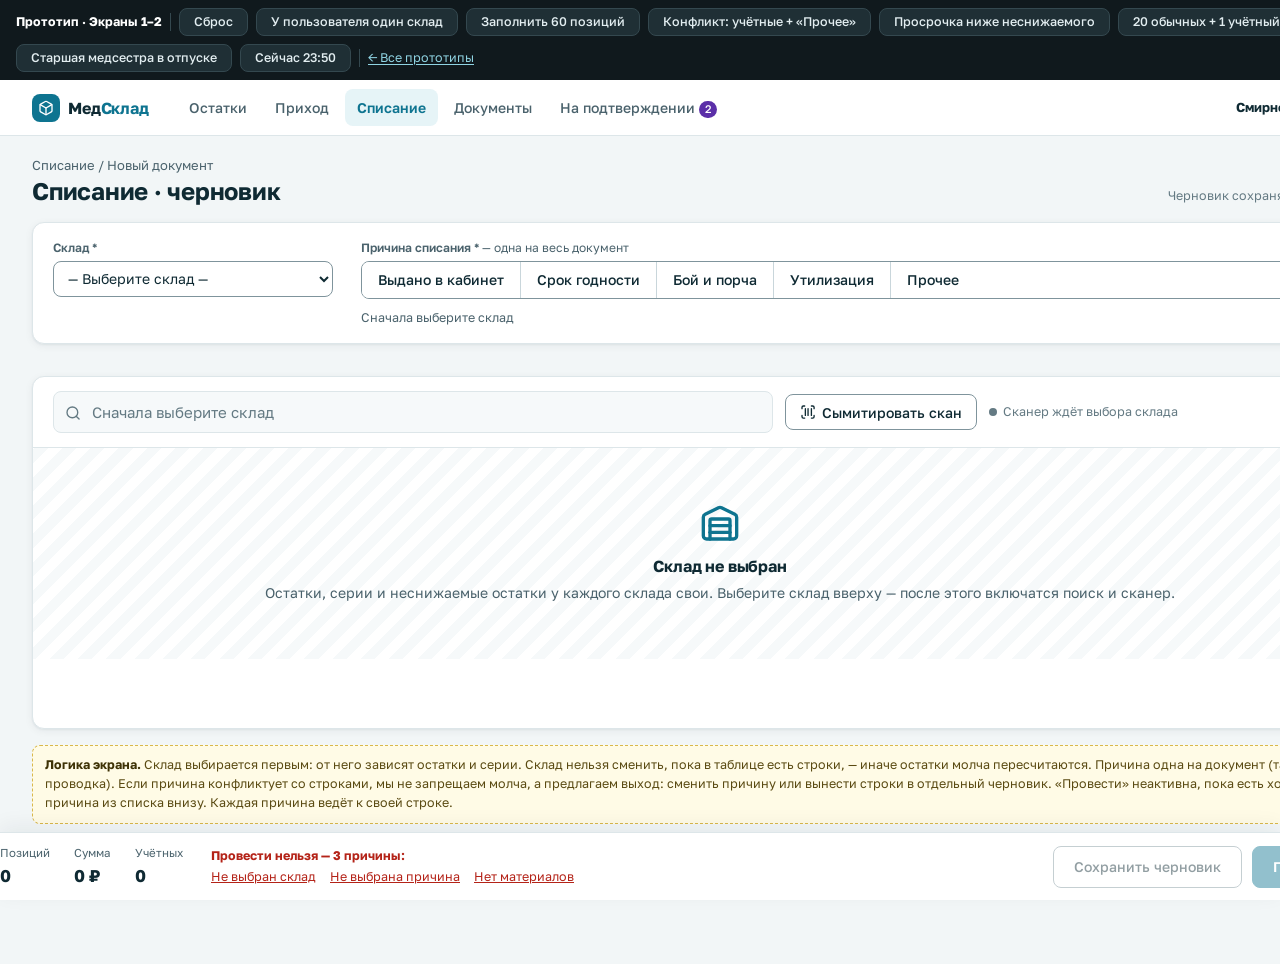
==== commit 4ddef00a: "Прототипы: современный медицинский стиль - палитра: бирюзовый акцент, нейтрали с бирюзовым оттенком;" ====
--- a/prototype/desktop.html
+++ b/prototype/desktop.html
@@ -8,12 +8,15 @@
 <style>
   body { min-width: 1440px; }
   .app-header { display: flex; align-items: center; gap: 28px; height: 56px; padding: 0 32px; background: var(--surface); border-bottom: 1px solid var(--border); }
-  .logo { font-weight: 800; letter-spacing: -.01em; }
-  .logo span { color: var(--accent); }
+  .logo { display: flex; align-items: center; gap: 8px; font-weight: 700; font-size: 16px; letter-spacing: -.01em; }
+  .logo .mark { width: 28px; height: 28px; border-radius: 8px; background: var(--accent); color: var(--on-accent); display: grid; place-items: center; }
+  .logo .mark .ic { width: 16px; height: 16px; }
+  .logo b { color: var(--accent); font-weight: inherit; }
   .nav { display: flex; gap: 4px; }
-  .nav a { padding: 8px 12px; border-radius: 6px; color: var(--muted); text-decoration: none; }
+  .nav a { padding: 8px 12px; border-radius: 8px; color: var(--muted); text-decoration: none; font-weight: 500; transition: background-color var(--t-fast) var(--ease), color var(--t-fast) var(--ease); }
+  .nav a:hover { background: var(--surface-2); color: var(--text); }
   .nav a.active { background: var(--accent-bg); color: var(--accent); font-weight: 600; }
-  .nav .count { display: inline-block; min-width: 18px; padding: 0 5px; margin-left: 4px; border-radius: 9px; background: var(--pku); color: #fff; font-size: 11px; text-align: center; }
+  .nav .count { display: inline-block; min-width: 18px; padding: 0 5px; margin-left: 4px; border-radius: 9px; background: var(--pku); color: var(--on-accent); font-size: 11px; text-align: center; }
   .user { margin-left: auto; color: var(--muted); font-size: 13px; }
   .user b { color: var(--text); }
 
@@ -24,20 +27,20 @@
   .autosave { color: var(--faint); font-size: 12.5px; margin-left: auto; }
   .linked { font-size: 12.5px; }
 
-  .card { background: var(--surface); border: 1px solid var(--border); border-radius: 10px; }
+  .card { background: var(--surface); border: 1px solid var(--border); border-radius: var(--radius-lg); box-shadow: var(--shadow); }
   .doc-head { padding: 16px 20px; display: grid; grid-template-columns: 280px 1fr; gap: 20px 28px; }
   .doc-head .wide { grid-column: 1 / -1; }
   .ro-wh { height: 36px; display: flex; align-items: center; gap: 8px; font-weight: 600; }
   .ro-wh small { color: var(--muted); font-weight: 400; }
   .seg { display: inline-flex; border: 1px solid var(--border-strong); border-radius: var(--radius); overflow: hidden; }
-  .seg button { height: 36px; padding: 0 16px; border: 0; border-right: 1px solid var(--border-strong); background: var(--surface); cursor: pointer; display: inline-flex; align-items: center; gap: 6px; }
+  .seg button { height: 36px; padding: 0 16px; border: 0; border-right: 1px solid var(--divider); background: var(--surface); cursor: pointer; display: inline-flex; align-items: center; gap: 6px; font-weight: 500; transition: background-color var(--t-fast) var(--ease), color var(--t-fast) var(--ease); }
   .seg button:last-child { border-right: 0; }
   .seg button:hover { background: var(--surface-2); }
-  .seg button[aria-pressed="true"] { background: var(--accent); color: #fff; font-weight: 600; }
+  .seg button[aria-pressed="true"] { background: var(--accent); color: var(--on-accent); font-weight: 600; }
   .seg button[aria-pressed="true"]::before { content: "✓"; }
   .seg.err { border-color: var(--danger); box-shadow: 0 0 0 1px var(--danger); }
   .seg button .mk { font-size: 11px; color: var(--danger); font-weight: 700; }
-  .seg button[aria-pressed="true"] .mk { color: #ffd2cd; }
+  .seg button[aria-pressed="true"] .mk { color: var(--danger-bg); }
   .reason-row { display: flex; gap: 20px; align-items: flex-end; flex-wrap: wrap; }
   .ledger { font-size: 12.5px; color: var(--muted); margin-top: 6px; }
   .sub-fields { display: flex; gap: 16px; margin-top: 12px; }
@@ -52,9 +55,9 @@
   .scan-ind.off { color: var(--faint); } .scan-ind.off .dot { background: var(--faint); box-shadow: none; }
   .filters { margin-left: auto; display: flex; gap: 4px; }
   .filters button { height: 32px; padding: 0 12px; border-radius: 16px; border: 1px solid var(--border); background: var(--surface); cursor: pointer; font-size: 13px; }
-  .filters button[aria-pressed="true"] { background: var(--text); color: #fff; border-color: var(--text); }
-
-  .results { position: absolute; left: 0; right: 0; top: 46px; z-index: 30; background: var(--surface); border: 1px solid var(--border-strong); border-radius: 10px; box-shadow: 0 12px 32px rgba(16,24,40,.16); max-height: 460px; overflow: auto; }
+  .filters button[aria-pressed="true"] { background: var(--text); color: var(--on-accent); border-color: var(--text); }
+
+  .results { position: absolute; left: 0; right: 0; top: 46px; z-index: 30; background: var(--surface); border: 1px solid var(--border-strong); border-radius: 10px; box-shadow: var(--shadow-pop); max-height: 460px; overflow: auto; }
   .res { display: grid; grid-template-columns: 1fr 190px 120px; gap: 12px; padding: 10px 14px; border-bottom: 1px solid var(--border); cursor: pointer; align-items: center; }
   .res:last-child { border-bottom: 0; }
   .res.active, .res:hover { background: var(--accent-bg); }
@@ -67,16 +70,17 @@
 
   .tbl-wrap { max-height: calc(100vh - 330px); min-height: 280px; overflow: auto; }
   table { width: 100%; border-collapse: separate; border-spacing: 0; }
+  tbody.line:hover td { background-color: var(--surface-2); }
   thead th { position: sticky; top: 0; z-index: 5; background: var(--surface-2); text-align: left; font-size: 12px; font-weight: 600; color: var(--muted); padding: 9px 10px; border-bottom: 1px solid var(--border); white-space: nowrap; }
   td { padding: 10px 10px; vertical-align: top; border-bottom: 1px solid var(--border); }
   tbody.line.has-sub tr.main td { border-bottom: 0; }
   tbody.line tr.sub td { padding-top: 0; }
   tbody.line.is-err { box-shadow: inset 4px 0 0 var(--danger); }
   tbody.line.is-err td:first-child { box-shadow: inset 4px 0 0 var(--danger); }
-  tbody.line.is-warn td:first-child { box-shadow: inset 4px 0 0 #d9a441; }
+  tbody.line.is-warn td:first-child { box-shadow: inset 4px 0 0 var(--warn-edge); }
   tbody.line.is-pku td:first-child { background: linear-gradient(90deg, transparent 4px, var(--pku-bg) 4px); }
   tbody.line.flash td { animation: flash 1.4s ease-out; }
-  @keyframes flash { from { background: #fff3b0; } to { background: transparent; } }
+  @keyframes flash { from { background: var(--flash); } to { background: transparent; } }
   .c-n { width: 44px; color: var(--faint); font-variant-numeric: tabular-nums; }
   .c-name { min-width: 360px; }
   .c-unit { width: 64px; color: var(--muted); }
@@ -98,13 +102,13 @@
   .dash { color: var(--faint); }
   .st { display: inline-flex; align-items: center; gap: 6px; font-size: 12.5px; font-weight: 600; white-space: nowrap; }
   .st.ok { color: var(--ok); } .st.err { color: var(--danger); } .st.warn { color: var(--warn); } .st.wait { color: var(--pku); }
-  .st .sh { display: inline-grid; place-items: center; width: 18px; height: 18px; font-size: 11px; color: #fff; }
+  .st .sh { display: inline-grid; place-items: center; width: 18px; height: 18px; font-size: 11px; color: var(--on-accent); }
   .st.ok .sh { background: var(--ok); border-radius: 50%; }
   .st.err .sh { background: var(--danger); border-radius: 3px; }
-  .st.warn .sh { background: #c98a12; clip-path: polygon(50% 0, 100% 100%, 0 100%); padding-top: 4px; }
+  .st.warn .sh { background: var(--warn-mark); clip-path: polygon(50% 0, 100% 100%, 0 100%); padding-top: 4px; }
   .st.wait .sh { background: var(--pku); border-radius: 3px; transform: rotate(45deg); }
   .st.wait .sh span { transform: rotate(-45deg); }
-  .subbox { display: grid; grid-template-columns: 1fr; gap: 6px; margin-left: 44px; padding: 10px 12px; border: 1px dashed #cdb9ef; border-radius: 8px; background: #fbf9ff; }
+  .subbox { display: grid; grid-template-columns: 1fr; gap: 6px; margin-left: 44px; padding: 10px 12px; border: 1px dashed var(--pku-border); border-radius: 8px; background: var(--pku-surface); }
   .subbox label { font-size: 12px; font-weight: 600; color: var(--pku); }
   .subbox .row { display: flex; gap: 8px; align-items: center; }
   .subbox .input { flex: 1; }
@@ -113,11 +117,12 @@
   .chip:hover { background: var(--surface-2); }
 
   .empty { padding: 56px 20px; text-align: center; color: var(--muted); }
-  .empty .big { font-size: 40px; margin-bottom: 8px; }
+  .empty .big { color: var(--accent); margin-bottom: 10px; }
+  .empty .big .ic { width: 40px; height: 40px; }
   .empty h3 { color: var(--text); font-size: 16px; margin-bottom: 6px; }
   .empty.locked { background: repeating-linear-gradient(-45deg, var(--surface), var(--surface) 10px, var(--surface-2) 10px, var(--surface-2) 20px); }
 
-  .footer { position: fixed; left: 0; right: 0; bottom: 0; z-index: 40; background: var(--surface); border-top: 1px solid var(--border); box-shadow: 0 -6px 20px rgba(16,24,40,.06); }
+  .footer { position: fixed; left: 0; right: 0; bottom: 0; z-index: 40; background: var(--surface); border-top: 1px solid var(--border); box-shadow: var(--shadow-dock); }
   .footer-in { width: 1376px; margin: 0 auto; display: flex; gap: 28px; align-items: center; padding: 12px 0; }
   .totals { display: flex; gap: 24px; font-variant-numeric: tabular-nums; }
   .totals div small { display: block; font-size: 11.5px; color: var(--muted); }
@@ -132,8 +137,8 @@
   .actions .btn { height: 42px; padding: 0 20px; }
 
   /* Модалка подтверждения */
-  .overlay { position: fixed; inset: 0; z-index: 100; background: rgba(16, 20, 28, .5); display: flex; align-items: flex-start; justify-content: center; padding: 48px 0; overflow: auto; }
-  .modal { width: 820px; background: var(--surface); border-radius: 14px; box-shadow: 0 24px 64px rgba(0,0,0,.25); }
+  .overlay { position: fixed; inset: 0; z-index: 100; background: var(--scrim); display: flex; align-items: flex-start; justify-content: center; padding: 48px 0; overflow: auto; }
+  .modal { width: 820px; background: var(--surface); border-radius: 14px; box-shadow: var(--shadow-modal); }
   .m-head { padding: 20px 24px 14px; border-bottom: 1px solid var(--border); }
   .m-head h2 { font-size: 20px; }
   .m-sum { display: grid; grid-template-columns: repeat(3, auto); justify-content: start; gap: 4px 32px; margin-top: 12px; font-size: 13px; }
@@ -157,7 +162,7 @@
   .mode small { display: block; color: var(--muted); }
   .irrev { display: flex; gap: 12px; padding: 12px 14px; border-radius: 10px; background: var(--surface-2); border: 1px solid var(--border); }
   .irrev .clock { font-size: 22px; }
-  .irrev.late { background: var(--warn-bg); border-color: #f0d49a; }
+  .irrev.late { background: var(--warn-bg); border-color: var(--warn-border); }
   .m-foot { display: flex; gap: 10px; justify-content: flex-end; align-items: center; padding: 14px 24px 20px; border-top: 1px solid var(--border); }
   .m-foot .left { margin-right: auto; color: var(--muted); font-size: 12.5px; }
   .m-foot .btn { height: 42px; padding: 0 20px; }
@@ -184,7 +189,7 @@
 </div>
 
 <header class="app-header">
-  <div class="logo">Мед<span>Склад</span></div>
+  <div class="logo"><span class="mark" id="logoMark"></span><span>Мед<b>Склад</b></span></div>
   <nav class="nav">
     <a href="#">Остатки</a><a href="#">Приход</a><a href="#" class="active">Списание</a><a href="#">Документы</a>
     <a href="deadends.html#nurse">На подтверждении<span class="count">2</span></a>
@@ -209,11 +214,11 @@
   <section class="card table-card">
     <div class="toolbar">
       <div class="search">
-        <span class="s-ico">⌕</span>
+        <span class="s-ico" id="sIco"></span>
         <input id="search" class="input" autocomplete="off" placeholder="Название, артикул или скан штрихкода">
         <div id="results" class="results" hidden></div>
       </div>
-      <button class="btn" id="simScan" title="В реальности — сканер, подключённый как клавиатура">▣ Сымитировать скан</button>
+      <button class="btn" id="simScan" title="В реальности — сканер, подключённый как клавиатура"><span id="scanIco"></span>Сымитировать скан</button>
       <span class="scan-ind" id="scanInd"><span class="dot"></span>Сканер готов</span>
       <div class="filters" id="filters"></div>
     </div>
@@ -231,6 +236,7 @@
 <div id="modalRoot"></div>
 <div class="toast-wrap" id="toasts"></div>
 
+<script src="assets/icons.js"></script>
 <script src="assets/data.js"></script>
 <script>
 const PKU_SVG = '<svg viewBox="0 0 16 16" fill="currentColor"><path d="M8 0 1.5 2.5v5C1.5 11.6 4.3 15 8 16c3.7-1 6.5-4.4 6.5-8.5v-5L8 0zm0 4a1.5 1.5 0 0 1 1.5 1.5c0 .6-.3 1-.8 1.3L9.5 11h-3l.8-4.2A1.5 1.5 0 0 1 8 4z"/></svg>';
@@ -332,7 +338,7 @@
   const el = document.getElementById('conflict');
   const pku = S.lines.filter(l => findMaterial(l.mid).accounted);
   if (S.reason === 'other' && pku.length) {
-    el.innerHTML = `<div class="banner err"><div class="b-ico">⛔</div><div class="b-body">
+    el.innerHTML = `<div class="banner err"><div class="b-ico">${icon("octagon-x")}</div><div class="b-body">
       <div class="b-title">«Прочее» не подходит для учётных материалов — в документе их ${pku.length}</div>
       <div>${pku.map(l => esc(findMaterial(l.mid).name)).join('; ')}. Проверяющим нужна конкретная причина. Оставьте «Прочее» для обычных материалов, а учётные вынесите в отдельный черновик — или смените причину для всего документа.</div>
       <div class="b-actions"><button class="btn primary sm" id="splitPku">Вынести учётные (${pku.length}) в новый черновик</button><button class="btn sm" id="changeReason">Сменить причину</button></div>
@@ -365,7 +371,7 @@
       if (m.accounted) tags.push(pkuBadge());
       if (m.accounted && S.reason === 'other') tags.push('<span class="tag danger">✕ нельзя с «Прочее»</span>');
       if (m.min) tags.push(`<span class="tag warn">▼ Неснижаемый ${m.min}</span>`);
-      if (m.expired) tags.push(`<span class="tag danger">⌛ Просрочено ${m.expired}</span>`);
+      if (m.expired) tags.push(`<span class="tag danger">${icon("hourglass")} Просрочено ${m.expired}</span>`);
       if (inDoc) tags.push(`<span class="tag info">Уже в документе: ${inDoc}</span>`);
       return `<div class="res ${i === resIdx ? 'active' : ''}" data-i="${i}">
         <div><div class="r-name">${esc(m.name)}</div><div class="r-meta">${m.sku}${tags.join('')}</div></div>
@@ -451,7 +457,7 @@
   return `<tbody class="line ${m.accounted ? 'has-sub is-pku' : ''} is-${st.cls}" data-uid="${l.uid}">
     <tr class="main">
       <td class="c-n">${n}</td>
-      <td class="c-name"><div class="nm">${esc(m.name)}</div><div class="nm-meta">${m.sku}${m.accounted ? pkuBadge() : ''}${m.min ? `<span class="tag warn">▼ Неснижаемый ${m.min}</span>` : ''}${m.expired ? `<span class="tag danger">⌛ Просрочено ${m.expired}</span>` : ''}</div></td>
+      <td class="c-name"><div class="nm">${esc(m.name)}</div><div class="nm-meta">${m.sku}${m.accounted ? pkuBadge() : ''}${m.min ? `<span class="tag warn">▼ Неснижаемый ${m.min}</span>` : ''}${m.expired ? `<span class="tag danger">${icon("hourglass")} Просрочено ${m.expired}</span>` : ''}</div></td>
       <td class="c-unit">${m.unit}</td>
       <td class="c-stock">${stockCell(m)}</td>
       <td class="c-qty"><div class="qty"><input class="input ${qErr ? 'err' : qWarn ? 'warn' : ''}" inputmode="decimal" value="${esc(l.qty)}" aria-label="Количество" data-f="qty"><span class="u">${m.unit}</span></div>
@@ -462,7 +468,7 @@
           <option value="unknown" ${l.series === 'unknown' ? 'selected' : ''}>Серия нечитаема → решит медсестра</option>
         </select>` : '<span class="dash">не требуется</span>'}</td>
       <td class="c-st" data-st>${st.html}</td>
-      <td class="c-del"><button class="btn icon ghost" data-del="${l.uid}" title="Удалить строку" aria-label="Удалить строку">🗑</button></td>
+      <td class="c-del"><button class="btn icon ghost" data-del="${l.uid}" title="Удалить строку" aria-label="Удалить строку">${icon("trash-2")}</button></td>
     </tr>
     ${m.accounted ? `<tr class="sub"><td colspan="8"><div class="subbox">
       <label for="c${l.uid}">Комментарий к учётному * — что случилось и кто получил</label>
@@ -489,11 +495,11 @@
   document.querySelectorAll('[data-filter]').forEach(b => b.onclick = () => { S.filter = b.dataset.filter; renderTable(); });
 
   if (!S.warehouse) {
-    wrap.innerHTML = `<div class="empty locked"><div class="big">🏬</div><h3>Склад не выбран</h3>Остатки, серии и неснижаемые остатки у каждого склада свои. Выберите склад вверху — после этого включатся поиск и сканер.</div>`;
+    wrap.innerHTML = `<div class="empty locked"><div class="big">${icon("warehouse","xl")}</div><h3>Склад не выбран</h3>Остатки, серии и неснижаемые остатки у каждого склада свои. Выберите склад вверху — после этого включатся поиск и сканер.</div>`;
     return;
   }
   if (!S.lines.length) {
-    wrap.innerHTML = `<div class="empty"><div class="big">▣</div><h3>Пока пусто — отсканируйте первую упаковку</h3>Сканер уже слушает. Или начните вводить название или артикул в поиске. Повторный скан того же товара добавит +1 к количеству.</div>`;
+    wrap.innerHTML = `<div class="empty"><div class="big">${icon("scan-barcode","xl")}</div><h3>Пока пусто — отсканируйте первую упаковку</h3>Сканер уже слушает. Или начните вводить название или артикул в поиске. Повторный скан того же товара добавит +1 к количеству.</div>`;
     return;
   }
   let rows = S.lines.map((l, i) => ({ l, n: i + 1 }));
@@ -618,7 +624,7 @@
           <label><input type="radio" name="mode" value="split" ${S.mode === 'split' ? 'checked' : ''}><span><b>Разделить на два документа</b> (рекомендуем)<small>Обычные (${direct.length}) спишутся сейчас, учётные (${appr.length}) — после подтверждения. Причина у обоих одна: «${reasonName(now)}».</small></span></label>
           <label><input type="radio" name="mode" value="single" ${S.mode === 'single' ? 'checked' : ''}><span><b>Одним документом</b><small>Весь документ, включая ${direct.length} обычных позиций, будет ждать подтверждения.</small></span></label></div>` : ''}
         ${directGroup}${apprGroup}
-        <div class="irrev ${S.late ? 'late' : ''}"><div class="clock">${S.late ? '⏰' : '🔒'}</div><div>
+        <div class="irrev ${S.late ? 'late' : ''}"><div class="clock">${icon(S.late ? 'alarm-clock' : 'lock', 'lg')}</div><div>
           <b>Изменить проведённое списание нельзя.</b> Можно только отменить его целиком — <b>до 23:59 сегодня</b> (${S.late ? '<b>осталось 9 минут</b>' : `осталось ${Math.floor(minLeft / 60)} ч ${minLeft % 60} мин`}).${appr.length ? ' Отмена документа с учётными тоже потребует подтверждения медсестры.' : ''}
           ${S.late ? '<div style="margin-top:6px">После полуночи исправить ошибку можно будет только корректирующим документом (сторно). Если сомневаетесь в количествах — сохраните черновик и проверьте. Просрочку при этом нужно провести сегодня.</div>' : ''}
         </div></div>
@@ -695,6 +701,9 @@
   closeModal(); renderAll();
 });
 
+document.getElementById("sIco").innerHTML = icon("search");
+document.getElementById("scanIco").innerHTML = icon("scan-barcode");
+document.getElementById("logoMark").innerHTML = icon("box");
 renderAll();
 </script>
 </body>
--- a/prototype/assets/style.css
+++ b/prototype/assets/style.css
@@ -1,47 +1,100 @@
+/* МедСклад — современный медицинский стиль: спокойный бирюзовый акцент, нейтрали с бирюзовым оттенком,
+   Golos Text (родная кириллица). Контраст: текст ≥ 4.5:1, рамки контролов ≥ 3:1 на surface. */
+@import url("https://fonts.googleapis.com/css2?family=Golos+Text:wght@400;500;600;700&display=swap");
+
 :root {
-  --bg: #f4f5f7;
+  /* поверхности */
+  --bg: #f2f6f7;
   --surface: #ffffff;
-  --surface-2: #f8f9fb;
-  --border: #dfe3e8;
-  --border-strong: #c3c9d1;
-  --text: #1a1e24;
-  --muted: #5b6573;
-  --faint: #8a93a0;
-  --accent: #1f56d1;
-  --accent-bg: #eaf0fd;
+  --surface-2: #f6f9fa;
+  --border: #dde6e9;
+  --border-strong: #7f949c;   /* рамки полей и кнопок, 3.2:1 на surface */
+  --divider: #c9d6db;
+  /* текст */
+  --text: #0f2a33;
+  --muted: #4a626c;           /* 6.4:1 */
+  --faint: #647a83;           /* 4.5:1 — только второстепенное */
+  /* акцент — медицинский бирюзовый */
+  --accent: #0e7490;          /* белый текст 5.4:1 */
+  --accent-hover: #155e75;
+  --accent-bg: #e6f4f7;
+  --accent-border: #a9dce6;
+  --on-accent: #ffffff;
+  --focus: #0e7490;
+  /* состояния */
   --danger: #b42318;
-  --danger-bg: #fdeceb;
+  --danger-bg: #fdedec;
+  --danger-border: #f3c3be;
   --warn: #8a5300;
-  --warn-bg: #fff4dc;
-  --ok: #1b7a3a;
-  --ok-bg: #e7f5ec;
+  --warn-bg: #fff5e0;
+  --warn-border: #f1d49a;
+  --warn-edge: #d39a2b;
+  --warn-mark: #b7790f;
+  --ok: #047857;
+  --ok-bg: #e7f6ef;
+  --ok-border: #b7e2ce;
+  /* учётные (ПКУ) */
   --pku: #5b2fa8;
-  --pku-bg: #f1ebfb;
+  --pku-bg: #f2ecfb;
+  --pku-border: #cdb9ef;
+  --pku-surface: #fbf9ff;
+  /* служебные */
+  --flash: #fff1a8;
+  --scrim: rgba(15, 42, 51, .45);
+  --offline-bg: #3a2a00;
+  --offline-text: #ffe2a0;
+  --disabled-fill: #cbd6da;
+  --disabled-text: #3f545c;
+  --device: #10191d;
+  --note-bg: #fffbe6;
+  --note-border: #d9b84a;
+  --note-text: #5a4a12;
+  --note-strong: #3e3205;
+  /* форма */
   --radius: 8px;
-  --shadow: 0 1px 2px rgba(16, 24, 40, .06), 0 4px 12px rgba(16, 24, 40, .06);
-  --font: "Inter", "Segoe UI", system-ui, -apple-system, Roboto, Arial, sans-serif;
+  --radius-lg: 12px;
+  --shadow: 0 1px 2px rgba(15, 42, 51, .05), 0 2px 8px rgba(15, 42, 51, .06);
+  --shadow-pop: 0 12px 32px rgba(15, 42, 51, .14);
+  --shadow-modal: 0 24px 64px rgba(15, 42, 51, .22);
+  --shadow-dock: 0 -6px 20px rgba(15, 42, 51, .06);
+  --ease: cubic-bezier(.2, .7, .3, 1);
+  --t-fast: 150ms;
+  --font: "Golos Text", "Segoe UI", system-ui, -apple-system, Roboto, Arial, sans-serif;
 }
 
 * { box-sizing: border-box; }
 html, body { margin: 0; }
-body { font: 14px/1.45 var(--font); color: var(--text); background: var(--bg); }
+body { font: 14px/1.5 var(--font); color: var(--text); background: var(--bg); -webkit-font-smoothing: antialiased; }
 button, input, select, textarea { font: inherit; color: inherit; }
-a { color: var(--accent); }
-h1, h2, h3, h4 { margin: 0; line-height: 1.25; }
+button { cursor: pointer; }
+a { color: var(--accent); text-underline-offset: 2px; }
+h1, h2, h3, h4 { margin: 0; line-height: 1.25; letter-spacing: -.01em; }
+.num, [data-num] { font-variant-numeric: tabular-nums; }
+
+/* Иконки Lucide: размер по тексту, цвет — currentColor */
+.ic { width: 1.15em; height: 1.15em; flex: none; vertical-align: -0.2em; }
+.ic.lg { width: 20px; height: 20px; }
+.ic.xl { width: 28px; height: 28px; }
+
+:focus-visible { outline: 2px solid var(--focus); outline-offset: 2px; }
 
 .btn {
   display: inline-flex; align-items: center; justify-content: center; gap: 6px;
   height: 36px; padding: 0 14px; border-radius: var(--radius);
-  border: 1px solid var(--border-strong); background: var(--surface); cursor: pointer; white-space: nowrap;
+  border: 1px solid var(--border-strong); background: var(--surface); white-space: nowrap; font-weight: 500;
+  transition: background-color var(--t-fast) var(--ease), border-color var(--t-fast) var(--ease), color var(--t-fast) var(--ease), box-shadow var(--t-fast) var(--ease);
 }
-.btn:hover { background: var(--surface-2); }
-.btn:focus-visible, input:focus-visible, select:focus-visible, textarea:focus-visible { outline: 2px solid var(--accent); outline-offset: 1px; }
-.btn.primary { background: var(--accent); border-color: var(--accent); color: #fff; font-weight: 600; }
-.btn.primary:hover { filter: brightness(1.08); }
-.btn.danger { color: var(--danger); border-color: #e7b4ae; }
-.btn.ghost { border-color: transparent; background: transparent; }
-.btn.ghost:hover { background: var(--surface-2); }
-.btn[disabled] { opacity: .45; cursor: not-allowed; filter: none; }
+.btn:hover { background: var(--surface-2); border-color: var(--text); }
+.btn:active { background: var(--accent-bg); }
+.btn.primary { background: var(--accent); border-color: var(--accent); color: var(--on-accent); font-weight: 600; }
+.btn.primary:hover { background: var(--accent-hover); border-color: var(--accent-hover); }
+.btn.danger { color: var(--danger); border-color: var(--danger-border); }
+.btn.danger:hover { background: var(--danger-bg); border-color: var(--danger); }
+.btn.ghost { border-color: transparent; background: transparent; color: var(--muted); }
+.btn.ghost:hover { background: var(--surface-2); color: var(--text); border-color: transparent; }
+.btn[disabled] { opacity: .45; cursor: not-allowed; }
+.btn[disabled]:hover { background: var(--surface); border-color: var(--border-strong); }
+.btn.primary[disabled]:hover { background: var(--accent); border-color: var(--accent); }
 .btn.sm { height: 28px; padding: 0 10px; font-size: 13px; }
 .btn.icon { width: 32px; padding: 0; }
 
@@ -49,59 +102,72 @@
 .field > label { font-size: 12px; font-weight: 600; color: var(--muted); }
 .input, .select, .textarea {
   height: 36px; padding: 0 10px; border: 1px solid var(--border-strong); border-radius: var(--radius); background: var(--surface); min-width: 0;
+  transition: border-color var(--t-fast) var(--ease), box-shadow var(--t-fast) var(--ease);
 }
+.input:hover, .select:hover { border-color: var(--text); }
+.input:focus, .select:focus, .textarea:focus { outline: none; border-color: var(--accent); box-shadow: 0 0 0 3px var(--accent-bg), 0 0 0 1px var(--accent) inset; }
 .textarea { height: auto; padding: 8px 10px; resize: vertical; }
+.input::placeholder { color: var(--faint); }
 .input.err, .select.err, .textarea.err { border-color: var(--danger); box-shadow: 0 0 0 1px var(--danger) inset; }
-.input.warn { border-color: #d9a441; }
-.input[disabled], .select[disabled] { background: var(--surface-2); color: var(--faint); }
+.input.warn { border-color: var(--warn-edge); box-shadow: 0 0 0 1px var(--warn-edge) inset; }
+.input[disabled], .select[disabled] { background: var(--surface-2); color: var(--faint); border-color: var(--border); cursor: not-allowed; }
 
 /* Учётный: отличие формой + текстом + цветом */
 .pku {
   display: inline-flex; align-items: center; gap: 4px; padding: 1px 7px 1px 5px;
   border: 1.5px solid var(--pku); border-radius: 4px; color: var(--pku); background: var(--pku-bg);
-  font-size: 11px; font-weight: 700; letter-spacing: .02em; text-transform: uppercase; white-space: nowrap;
+  font-size: 11px; font-weight: 700; letter-spacing: .03em; text-transform: uppercase; white-space: nowrap;
 }
 .pku svg { width: 12px; height: 12px; }
 .tag {
-  display: inline-flex; align-items: center; gap: 4px; padding: 1px 7px; border-radius: 4px;
-  font-size: 12px; background: var(--surface-2); border: 1px solid var(--border); color: var(--muted); white-space: nowrap;
+  display: inline-flex; align-items: center; gap: 4px; padding: 1px 8px; border-radius: 999px;
+  font-size: 12px; font-weight: 500; background: var(--surface-2); border: 1px solid var(--border); color: var(--muted); white-space: nowrap;
 }
-.tag.warn { background: var(--warn-bg); border-color: #f0d49a; color: var(--warn); }
-.tag.danger { background: var(--danger-bg); border-color: #f2c0bb; color: var(--danger); }
-.tag.ok { background: var(--ok-bg); border-color: #bfe3cb; color: var(--ok); }
-.tag.info { background: var(--accent-bg); border-color: #c5d5f8; color: var(--accent); }
+.tag .ic { width: 13px; height: 13px; }
+.tag.warn { background: var(--warn-bg); border-color: var(--warn-border); color: var(--warn); }
+.tag.danger { background: var(--danger-bg); border-color: var(--danger-border); color: var(--danger); }
+.tag.ok { background: var(--ok-bg); border-color: var(--ok-border); color: var(--ok); }
+.tag.info { background: var(--accent-bg); border-color: var(--accent-border); color: var(--accent); }
 
-.msg { display: flex; gap: 6px; align-items: flex-start; font-size: 12.5px; line-height: 1.35; }
+.msg { display: flex; gap: 6px; align-items: flex-start; font-size: 12.5px; line-height: 1.4; }
 .msg.err { color: var(--danger); }
 .msg.warn { color: var(--warn); }
 .msg .ico { flex: none; font-weight: 700; }
+.msg .ic { width: 14px; height: 14px; margin-top: 1px; }
 
-.banner { display: flex; gap: 12px; align-items: flex-start; padding: 12px 14px; border-radius: var(--radius); border: 1px solid; }
-.banner.err { background: var(--danger-bg); border-color: #f2c0bb; }
-.banner.warn { background: var(--warn-bg); border-color: #f0d49a; }
-.banner.info { background: var(--accent-bg); border-color: #c5d5f8; }
-.banner.ok { background: var(--ok-bg); border-color: #bfe3cb; }
-.banner .b-ico { font-size: 18px; line-height: 1; flex: none; }
+.banner { display: flex; gap: 12px; align-items: flex-start; padding: 12px 16px; border-radius: var(--radius-lg); border: 1px solid; }
+.banner.err { background: var(--danger-bg); border-color: var(--danger-border); }
+.banner.warn { background: var(--warn-bg); border-color: var(--warn-border); }
+.banner.info { background: var(--accent-bg); border-color: var(--accent-border); }
+.banner.ok { background: var(--ok-bg); border-color: var(--ok-border); }
+.banner .b-ico { line-height: 1; flex: none; display: grid; place-items: center; }
+.banner .b-ico .ic { width: 22px; height: 22px; }
+.banner.err .b-ico { color: var(--danger); } .banner.warn .b-ico { color: var(--warn); } .banner.ok .b-ico { color: var(--ok); } .banner.info .b-ico { color: var(--accent); }
 .banner .b-body { flex: 1; min-width: 0; }
 .banner .b-title { font-weight: 600; margin-bottom: 2px; }
-.banner .b-actions { display: flex; gap: 8px; margin-top: 8px; flex-wrap: wrap; }
+.banner .b-actions { display: flex; gap: 8px; margin-top: 10px; flex-wrap: wrap; }
 
 .note {
-  background: #fffbe6; border: 1px dashed #d9b84a; border-radius: 6px; padding: 10px 12px; font-size: 12.5px; color: #5a4a12;
+  background: var(--note-bg); border: 1px dashed var(--note-border); border-radius: var(--radius); padding: 10px 12px; font-size: 12.5px; color: var(--note-text);
 }
-.note b { color: #3e3205; }
+.note b { color: var(--note-strong); }
 
 .demo-bar {
   position: sticky; top: 0; z-index: 50; display: flex; gap: 8px; align-items: center; flex-wrap: wrap;
-  padding: 8px 16px; background: #1a1e24; color: #cfd5de; font-size: 12.5px;
+  padding: 8px 16px; background: var(--device); color: #cfdde2; font-size: 12.5px;
 }
 .demo-bar b { color: #fff; }
-.demo-bar .btn { height: 28px; font-size: 12.5px; background: #2b313a; border-color: #3b434e; color: #e6eaf0; }
-.demo-bar .btn:hover { background: #363e49; }
-.demo-bar .btn.on { background: #e6eaf0; color: #1a1e24; }
-.demo-bar a { color: #9fc0ff; }
-.demo-bar .sep { width: 1px; height: 18px; background: #3b434e; }
+.demo-bar .btn { height: 28px; font-size: 12.5px; background: #1f2f35; border-color: #34484f; color: #e3eef1; }
+.demo-bar .btn:hover { background: #2a3e45; border-color: #4d666e; }
+.demo-bar .btn.on { background: #e3eef1; color: var(--device); }
+.demo-bar a { color: #8fd3e2; }
+.demo-bar .sep { width: 1px; height: 18px; background: #34484f; }
 
 .toast-wrap { position: fixed; left: 50%; bottom: 24px; transform: translateX(-50%); z-index: 200; display: flex; flex-direction: column; gap: 8px; align-items: center; }
-.toast { background: #1a1e24; color: #fff; padding: 10px 16px; border-radius: 8px; box-shadow: var(--shadow); font-size: 13.5px; display: flex; gap: 12px; align-items: center; }
-.toast button { background: none; border: 0; color: #9fc0ff; cursor: pointer; font-weight: 600; }
+.toast { background: var(--text); color: #fff; padding: 10px 16px; border-radius: var(--radius); box-shadow: var(--shadow-pop); font-size: 13.5px; display: flex; gap: 12px; align-items: center; animation: toast-in 200ms var(--ease); }
+.toast button { background: none; border: 0; color: #8fd3e2; font-weight: 600; }
+@keyframes toast-in { from { opacity: 0; transform: translateY(8px); } to { opacity: 1; transform: none; } }
+
+@media (prefers-reduced-motion: reduce) {
+  *, *::before, *::after { animation-duration: 1ms !important; animation-iteration-count: 1 !important; transition-duration: 1ms !important; }
+}
